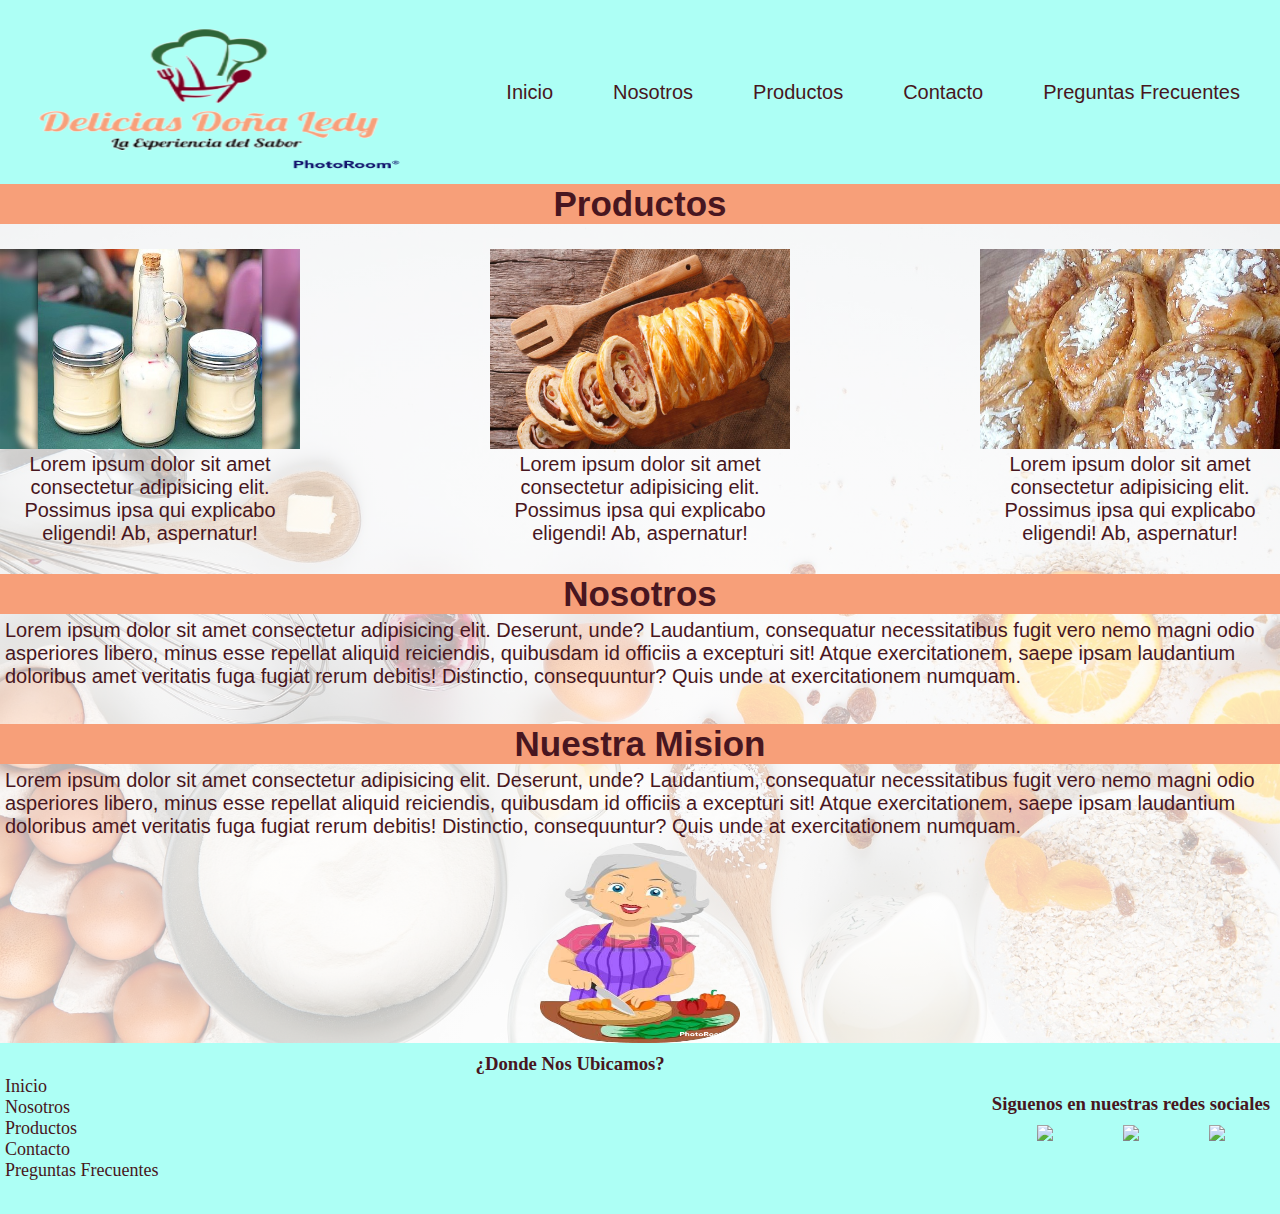
==== index.html @ 794c7a06 "animaciones" ====
<!DOCTYPE html>
<html lang="es">

<head>
    <meta charset="UTF-8">
    <meta http-equiv="X-UA-Compatible" content="IE=edge">
    <meta name="viewport" content="width=device-width, initial-scale=1.0">
    <title>Proyecto</title>
    <link rel="stylesheet" href="css/estilos.css">
</head>

<body class="body">
    <header class="header" >            <!--Inicio Header-->
        <div>
            <a href="index.html"><img src="multimedia/imagenes/Delicias Doña Ledy.png">
        </div>
        <nav>           <!--Inicio Barra Navegacion-->
            <ul>
                <li> <a href="index.html">Inicio</a> </li>
                <li> <a href="pages/nosotros.html">Nosotros</a> </li>
                <li> <a href="pages/productos.html">Productos</a> </li>
                <li> <a href="pages/contacto.html">Contacto</a> </li>
                <li> <a href="pages/preguntas.html">Preguntas Frecuentes</a> </li>
            </ul>
        </nav> 
    </header>
    <main class= "main">             <!--Inicio Seccion Productos-->
        <section>
            <h2>Productos</h2>  
            <div class= "seccionProductos">
                <div>
                    <img src="multimedia/imagenes/Suero.jpg " width=300 height=200>
                    <p>Lorem ipsum dolor sit amet consectetur adipisicing elit. Possimus ipsa qui explicabo eligendi! Ab, aspernatur!</p>
                </div>
                <div>
                    <img src="multimedia/imagenes/pan.jpeg " width=300 height=200>
                    <p>Lorem ipsum dolor sit amet consectetur adipisicing elit. Possimus ipsa qui explicabo eligendi! Ab, aspernatur!</p>
                </div>
                <div>
                    <img src="multimedia/imagenes/golfeado.jpg " width=300 height=200>
                    <p>Lorem ipsum dolor sit amet consectetur adipisicing elit. Possimus ipsa qui explicabo eligendi! Ab, aspernatur!</p>
                </div> 
            </div>
        </section>

        <section class="seccionNosotros">     <!--Inicio Seccion Nosotros-->
            <h2>Nosotros</h2>       
            <p>Lorem ipsum dolor sit amet consectetur adipisicing elit. Deserunt, unde? Laudantium, consequatur necessitatibus fugit vero nemo magni odio asperiores libero, minus esse repellat aliquid reiciendis, quibusdam id officiis a excepturi sit! Atque exercitationem, saepe ipsam laudantium doloribus amet veritatis fuga fugiat rerum debitis! Distinctio, consequuntur? Quis unde at exercitationem numquam.</p>
        </section>                          
        
        <section>        <!--Inicio Seccion Nuestra Mision-->   
            <h2>Nuestra mision</h2>
            <div class ="nuestraMision">
                <p>Lorem ipsum dolor sit amet consectetur adipisicing elit. Deserunt, unde? Laudantium, consequatur necessitatibus fugit vero nemo magni odio asperiores libero, minus esse repellat aliquid reiciendis, quibusdam id officiis a excepturi sit! Atque exercitationem, saepe ipsam laudantium doloribus amet veritatis fuga fugiat rerum debitis! Distinctio, consequuntur? Quis unde at exercitationem numquam.</p>
                <img src="multimedia/imagenes/chef.png">
            </div>
        </section>
    </main>
    <footer class="footer">    <!--Inicio Footer-->
    <ul>
        <li> <a href="index.html">Inicio</a> </li>
        <li> <a href="pages/nosotros.html">Nosotros</a> </li>
        <li> <a href="pages/productos.html">Productos</a> </li>
        <li> <a href="pages/contacto.html">Contacto</a> </li>
        <li> <a href="pages/preguntas.html">Preguntas Frecuentes</a> </li>
    </ul>


    <div>
        <h3>¿Donde Nos Ubicamos?</h3>
        <iframe
            src="https://www.google.com/maps/embed?pb=!1m18!1m12!1m3!1d4401.507236299661!2d-72.63003656508756!3d-38.733060068997084!2m3!1f0!2f0!3f0!3m2!1i1024!2i76.u.8!4f13.1!3m3!1m2!1s0x9614d46ad0a4acc7%3A0x9993923e19f6eb2f!2sEl%20Acantilado%2002483%2C%20Temuco%2C%20Araucan%C3%ADa!5e0!3m2!1ses-419!2scl!4v1642793948389!5m2!1ses-419!2scl" style="border:0;" allowfullscreen="" loading="lazy">
        </iframe>
    </div>
    <div>
        <h3>Siguenos en nuestras redes sociales</h3>
        <div class="redes" >
            <a href="https://es-la.facebook.com/"><img src=https://icongr.am/entypo/facebook.svg?size=45&color=301014></a>
            <a href="https://www.instagram.com/"><img src=https://icongr.am/entypo/instagram.svg?size=45&color=301014></a>
            <a href="https://www.youtube.com/"><img src=https://icongr.am/entypo/youtube.svg?size=45&color=301014></a>
        </div>
    </div>
    </footer>
</body>

</html>
---- css/estilos.css ----
/* --------------------------RESET ESPACIOS----------------- */
*{
    margin: 0;
    padding: 0;
}

/* --------------------------GRID BODY----------------- */

.body {  display: grid;
    grid-template-columns: 1fr;
    grid-template-rows: auto auto auto;
    gap: 0px 0px;
    grid-auto-flow: row;
    grid-template-areas:
        "header"
        "main"
        "footer";
}

/* ------------------------------HEADER/NAV----------------- */
.header {
    grid-area: header;
    background-color: #ADFFF5;
    display: flex;
    justify-content: space-between  ;
    align-items: center;

}

.header div {
    display: flex; 
    align-items: center;
}

.header div img {
    width: 420px; 
    height: 180px;
}

.header nav ul {
    list-style: none;
    display: flex;
    align-self: center;
}

.header nav ul li {
    margin-left: 20px; 
    margin-right:40px;
}

.header nav ul li a {
    text-decoration: none;
    color:#481620;
    font-size: 25px;
    font-family: sans-serif;
}

.header nav ul li a:hover {
    color: #F79F79;
}

/* ------------------------------MAIN-INDEX--------------------------- */
.main {
    grid-area: main;
/*     height: 100vh; */
    width: 100%;
    background-image: linear-gradient(rgba(255, 255, 255, 0.70), rgba(255, 255, 255, 0.70)), url(../multimedia/imagenes/Background1.jpg) ;
    background-size: cover;
}

.main section h2 {
    text-align: center;
    color: #481620;
    background-color: #F79F79;
    text-transform: capitalize;
    font-size: 35px;
    font-family: sans-serif;
    
}
.main section .seccionProductos div {
    height: 300px;
    width: 300px;
    text-align: center;
}

.main section .seccionProductos {
    min-height: 350px;
    width: 100%;
    display: flex;
    flex-wrap: wrap;
    justify-content: space-between;
    align-items: center;   
}

.main section .seccionProductos p {
    color: #481620;
    font-size: 20px;
    font-family:Arial, Helvetica, sans-serif;  
}

.main .seccionNosotros {
    min-height: 150px;
    width: 100%;
}

.main .seccionNosotros p {
    color: #481620;
    font-size: 20px;
    font-family:Arial, Helvetica, sans-serif;
    padding: 5px;
    
    
}

.main section .nuestraMision {
    min-height: 250px;
    width: 100%;
    display: flex;
    flex-direction: column;
    align-items: center;
    align-content: center;
}

.main section .nuestraMision p {
    color: #481620;
    font-size: 20px;
    font-family:Arial, Helvetica, sans-serif;
    padding: 5px;
    
    
}

.main .nuestraMision img {
    width: 200px;
    height: 200px;

}

/* ----------------------------MAIN-PRODUCTOS------------------------ */
.main .productos .galeria {
    display: grid; 
    grid-template-columns: 1fr 1fr 1fr; 
    grid-template-rows: 1fr 1fr; 
    gap: 0px 30px; 
    grid-template-areas: 
        "prod1 prod2 prod3"
        "prod4 prod5 prod6";
    justify-content: space-between;
    align-items: center;
    text-align: center;
    padding: 10px;
}
.prod1 { grid-area: prod1; }
.prod2 { grid-area: prod2; }
.prod3 { grid-area: prod3; }
.prod4 { grid-area: prod4; }
.prod5 { grid-area: prod5; }
.prod6 { grid-area: prod6; }

.main .productos .galeria .prod img {
    height: 300px;
    width: 400px;
}

.main .productos .galeria .prod img:hover {
    transform: scale(1.2);
    transition: 2s;
}


.main .productos .galeria .prod h3 {
    color: #481620;
    font-size: 30px;
}

.main .productos .galeria .prod p {
    color: #481620;
    font-size: 20px;
    font-family:Arial, Helvetica, sans-serif;
}


/* ----------------------------MAIN-CONTACTO------------------------ */
.mainContac {
    width: 100%;
    background-image: linear-gradient(rgba(255, 255, 255, 0.70), rgba(255, 255, 255, 0.70)), url(../multimedia/imagenes/Background1.jpg) ;
    background-size: cover;
}

.mainContac section {
    display: flex;
    flex-direction: column;
    justify-content: center;
    align-items: center;
}

.mainContac section h2 {
    width: 100%;
    text-align: center;
    color: #481620;
    background-color: #F79F79;  
    text-transform: capitalize;
    font-size: 35px;
    font-family: sans-serif;
}

.mainContac section .form {
    height: 600px;
    width: 450px;
    border: 2px solid #00ffe1;
    padding: 40px;
    margin-top: 50px;
    margin-bottom: 50px;
    display: flex;
    flex-direction: column;
/*     background: #ADFFF5; */
    background-image: url(../multimedia/imagenes/background-contact.svg);
    background-size: cover;
    box-shadow: 7px 13px 37px #000;
}

.mainContac section .form h3 {
    font-size: 30px;
    color:#481620;
    text-align: center;
    margin-bottom: 20px;
}

.mainContac section .form .entrada {
    width: 100%;
    background: #bce9e4;
    border: 2px solid #F79F79;
    padding: 10px;
    border-radius: 8px;
    margin-bottom: 20px;
}

.mainContac section .form .entrada2 {
    width: 100%;
    height: 200px;
    background: #bce9e4;
    padding: 10px;
    border: 2px solid #F79F79;
    border-radius: 5px;
    margin-bottom: 30px;
}

.mainContac section .form .accion {
    display: flex;
    justify-content: space-between;
    align-content: flex-end;
}

.mainContac section .form .accion .boton {
    width: 20%;
    height: 30px;
    padding: 5px;
    background:#F79F79;
    color: #481620;
    font-size: 15px;
}

/* ----------------------------MAIN-PREGUNTAS------------------------ */
.main .preguntas {
    width: 100%;
}

.main .preguntas div{
    height: 300px; 
    width: 100%;
    
}

.main .preguntas div p{
    color: #481620;
    font-size: 20px;
    font-family:Arial, Helvetica, sans-serif;
    
}

/* ------------------------------FOOTER--------------------------- */
.footer {
    grid-area: footer;
    background-color: #ADFFF5;
    display: flex;
    justify-content: space-between  ;
    align-items: center;
}

.footer div iframe  {
    width: 220px;
    height: 120px;
}

.footer div iframe:hover  {
    transform: scale(1.2);
    transition: 2s; 
}

.footer div {
    text-align: center;
    margin-bottom: 5px;
    padding: 10px;
}

.footer ul {
    list-style-type: none;
}

.footer ul {
    margin-left: 5px;
}

.footer ul li a {
    text-decoration: none;
    color:#481620;
    font-size: 18px;
}

.footer div h3 {
    color: #481620;
    
}

.footer div .redes {
    display: flex;
    justify-content: space-around;   
}

.footer div .redes a:hover {
    transform: scale(1.2);
    transition: 2s;     
}


/* ------------------------------------------------------------- */
/* ---------------------Media Queries-------------------------- */
/* ------------------------------------------------------------- */
@media only screen and (max-width: 1280px) {
    .header nav ul li a {
        font-size: 20px;
    }

    .main .productos .galeria {
        display: grid; 
        grid-template-columns: 1fr 1fr ; 
        grid-template-rows: 1fr 1fr 1fr; 
        gap: 0px 30px; 
        grid-template-areas: 
            "prod1 prod2"
            "prod3 prod4" 
            "prod5 prod6";
    }
    .main .productos .galeria .prod img {
        height: 200px;
        width: 300px;
    }
}


@media only screen and (max-width: 1024px) {
    .header {
        display: flex;
        flex-direction: column;
    }
}


@media only screen and (max-width: 768px) {
    .header div img {
        width: 320px; 
        height: 160px;
    }
    
    .header nav ul li a {
        font-size: 20px;

    }

    .header nav ul li {
        margin: 2px;
    
    }

    .main section h2 {
        font-size: 25px;
    }

    .main section .seccionProductos {
        justify-content: space-evenly;
        padding: 10px;

    }

    .main .seccionProductos div p {
        text-align:left;
        font-size: 15px;

    }

    .main .seccionNosotros p {
        text-align:left;
        font-size: 15px;

    }

    .main section .nuestraMision p {
        text-align: left;
        font-size: 15px;
    }

    .main section .nuestraMision img {
        width: 150px;
        height: 150px;
    
    }

    .main .productos .galeria .prod img {
        height: 150px;
        width: 300px;
    }

    .main .productos .galeria .prod p {
        color: #481620;
        font-size: 15px;
    }

    .main .productos .galeria .prod h3 {
        font-size: 25x;
    }

    .main .preguntas div{
        height: 200px; 
    }

    .main .preguntas div p{
        font-size: 15px;
    }

    .mainContac section h2 {
        font-size: 25px;
    }

    .mainContac section .form {
        height: 500px;
        width: 300px;
    }

    .footer {
        flex-direction: column;
        align-items: center;
        justify-content: center;
        
    }

    .footer div {
        text-align: center;
        margin-bottom: 5px;
        
    }

    .footer div iframe  {
        width: 170px;
        height: 100px;
    }

    .footer ul {
        order: 2;
        display: flex;
        margin: 15px;
    }
    
    .footer ul li a {
        padding: 5px;
        font-size: 13px;
    }

}

@media only screen and (max-width: 480px) {
    .header div img {
        width: 200px; 
        height: 120px;
    }
    
    .header nav ul li a {
        font-size: 14px;
    }

    .main section h2 {
        font-size: 20px;
    }

    .main .productos .galeria {
        display: grid; 
        grid-template-columns: 1fr ; 
        grid-template-rows: 1fr 1fr 1fr 1fr 1fr 1fr ;  
        grid-template-areas: 
            "prod1" 
            "prod2"
            "prod3" 
            "prod4" 
            "prod5" 
            "prod6";
    }

    .mainContac section h2 {
        font-size: 20px;
    }

    .mainContac section .form h3 {
        font-size: 23px;
    }

    .mainContac section .form {
        height: 500px;
        width: 230px;
    }

    .mainContac section .form .accion .boton {
        font-size: 12px;
    }



}
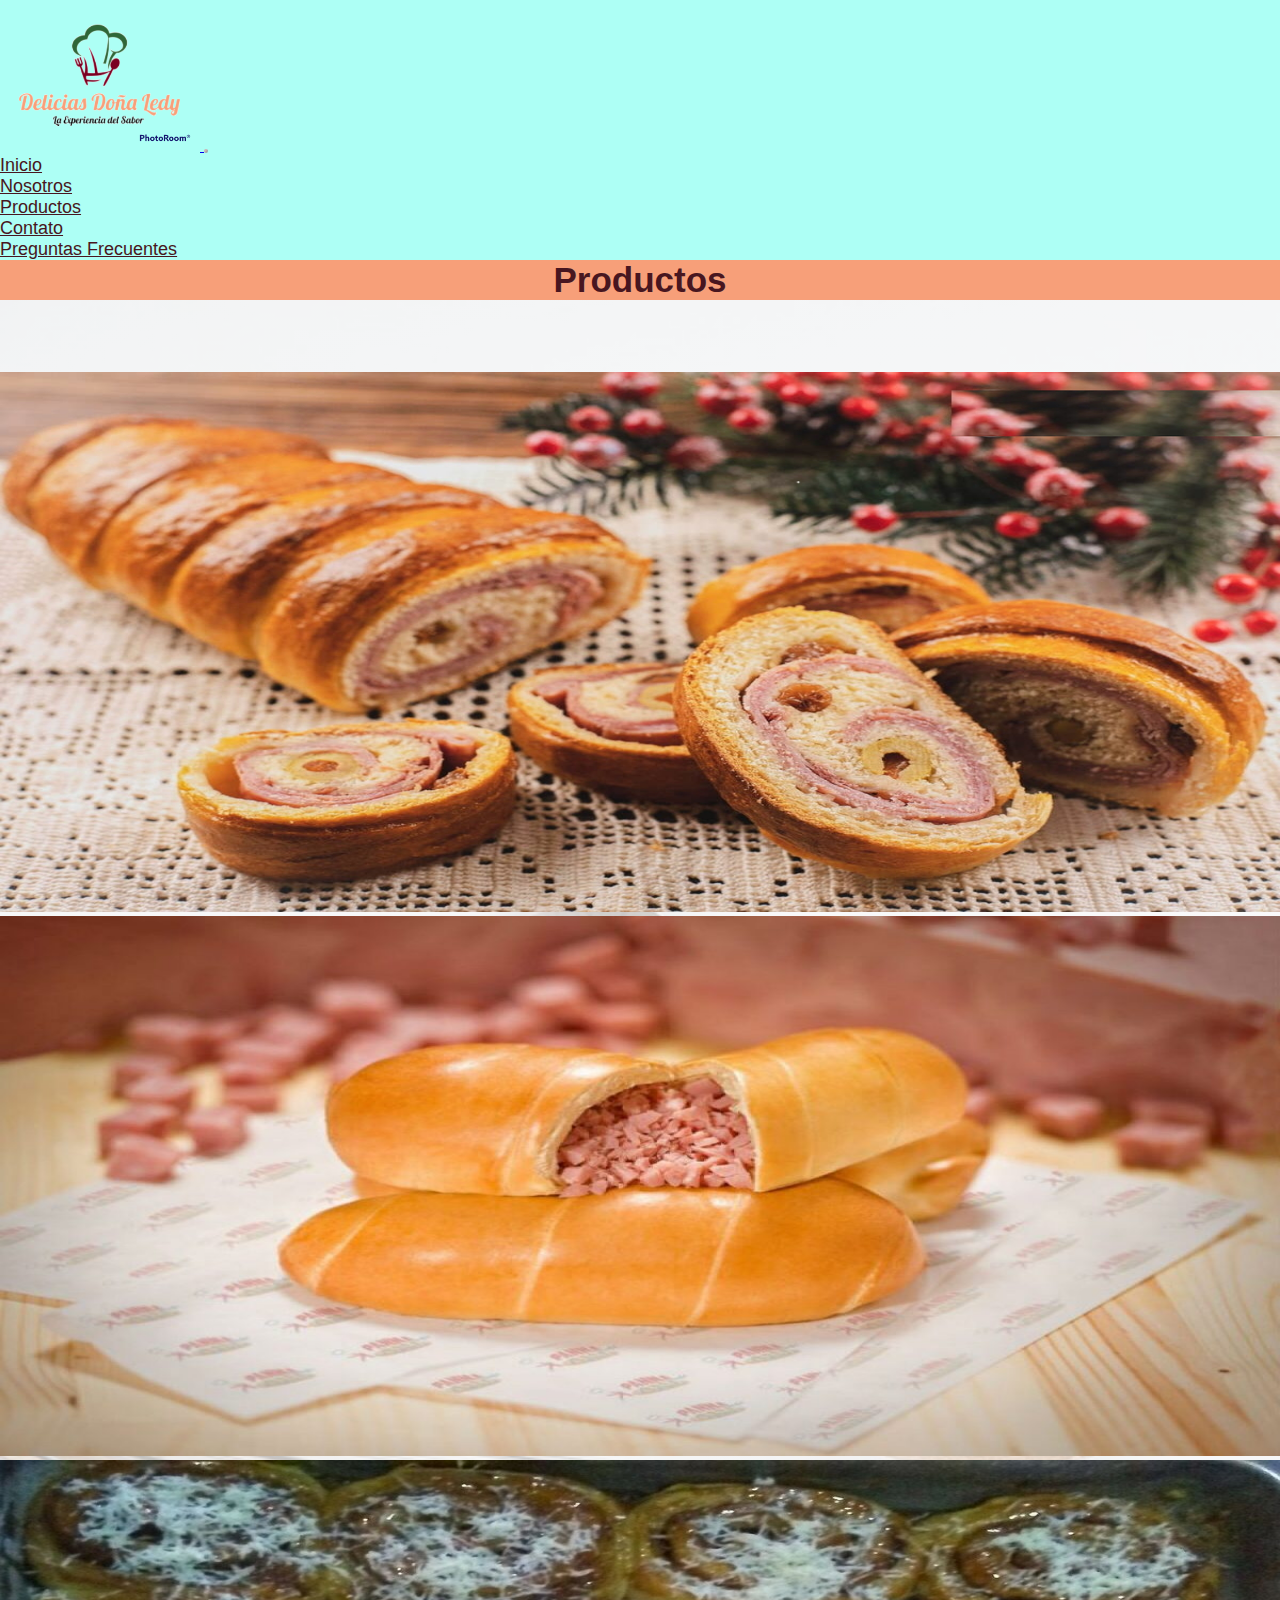
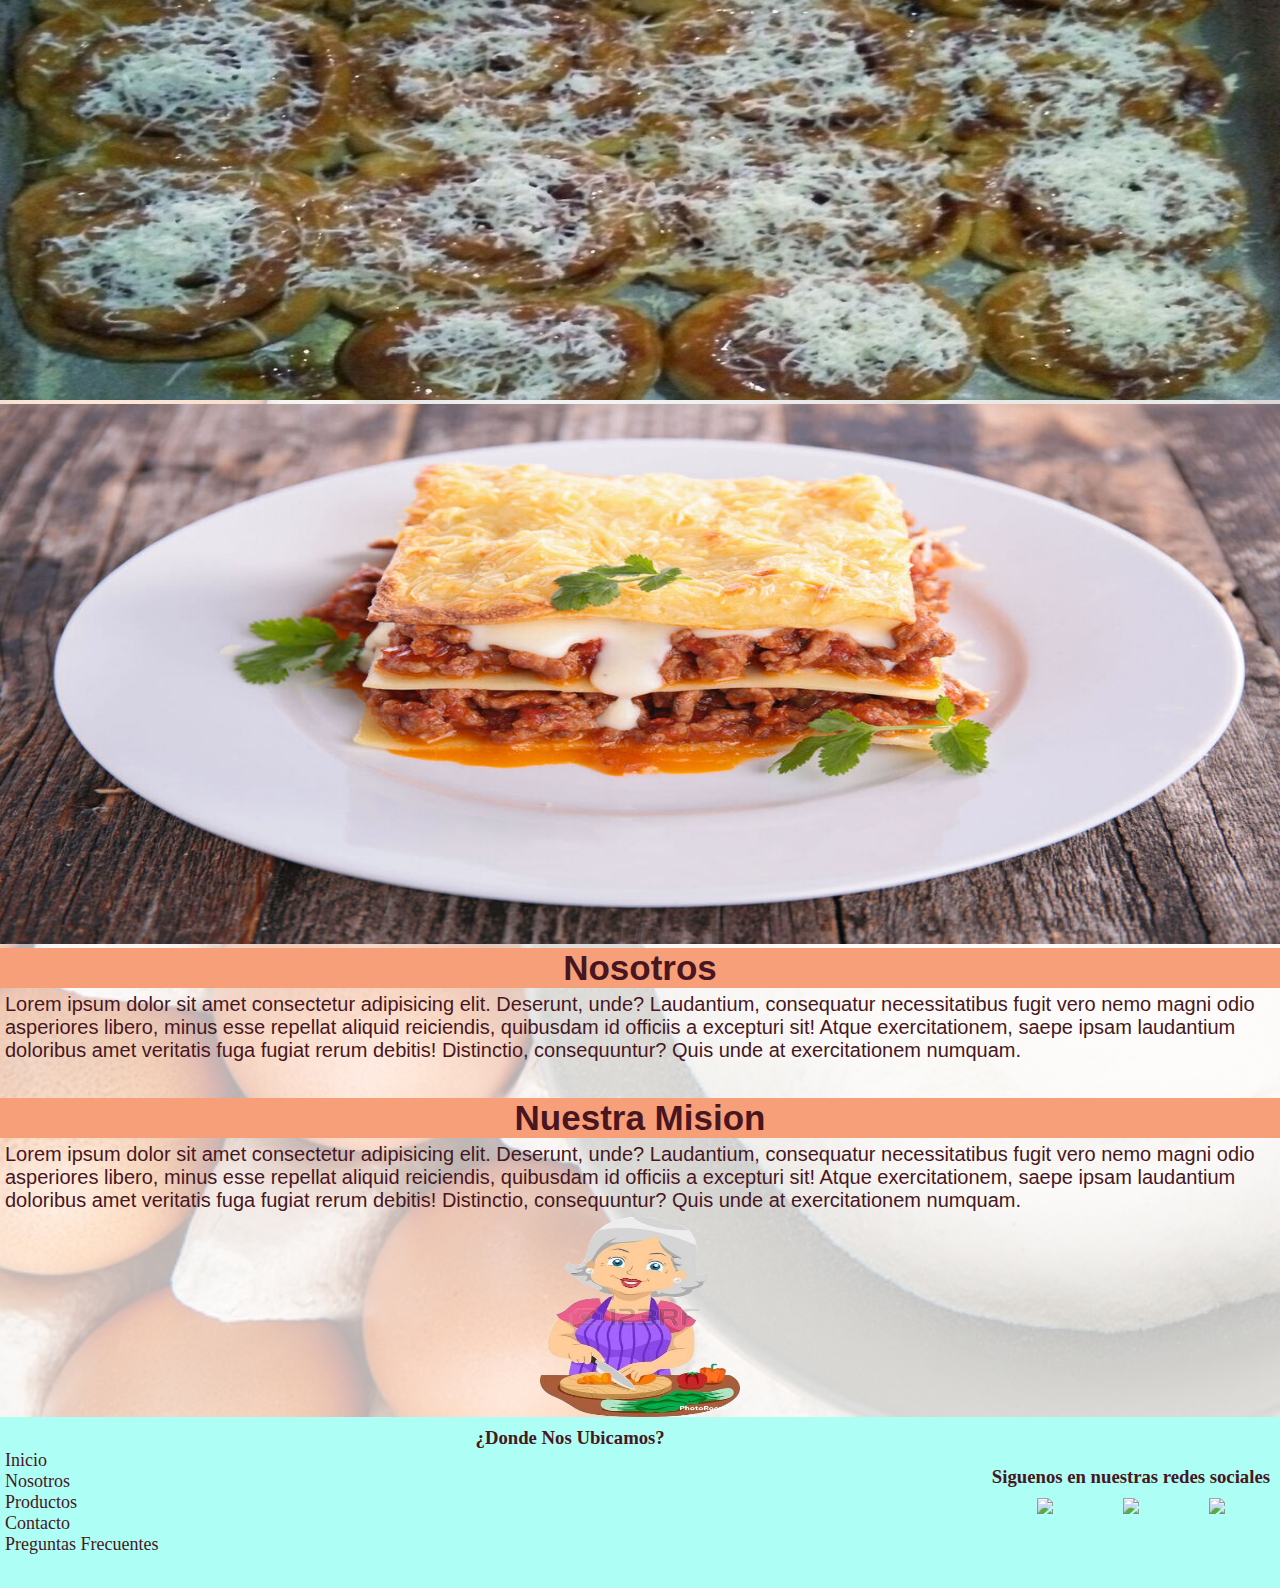
==== commit ea7c550e: "bootstrap" ====
--- a/index.html
+++ b/index.html
@@ -6,81 +6,147 @@
     <meta http-equiv="X-UA-Compatible" content="IE=edge">
     <meta name="viewport" content="width=device-width, initial-scale=1.0">
     <title>Proyecto</title>
+    <link rel="stylesheet" href="https://cdn.jsdelivr.net/npm/bootstrap@4.6.1/dist/css/bootstrap.min.css"
+        integrity="sha384-zCbKRCUGaJDkqS1kPbPd7TveP5iyJE0EjAuZQTgFLD2ylzuqKfdKlfG/eSrtxUkn" crossorigin="anonymous">
     <link rel="stylesheet" href="css/estilos.css">
 </head>
 
 <body class="body">
-    <header class="header" >            <!--Inicio Header-->
-        <div>
-            <a href="index.html"><img src="multimedia/imagenes/Delicias Doña Ledy.png">
-        </div>
-        <nav>           <!--Inicio Barra Navegacion-->
-            <ul>
-                <li> <a href="index.html">Inicio</a> </li>
-                <li> <a href="pages/nosotros.html">Nosotros</a> </li>
-                <li> <a href="pages/productos.html">Productos</a> </li>
-                <li> <a href="pages/contacto.html">Contacto</a> </li>
-                <li> <a href="pages/preguntas.html">Preguntas Frecuentes</a> </li>
-            </ul>
-        </nav> 
+    <header class="header">
+        <nav class="navbar navbar-expand-md navbar-dark">
+            <!-- Brand -->
+            <a class="navbar-brand" href="#">
+                <img src="../multimedia/imagenes/Delicias Doña Ledy.png" alt="Logo" style="width:200px;">
+            </a>
+    
+            <!-- Toggler/collapsibe Button -->
+            <button class="navbar-toggler" type="button" data-toggle="collapse" data-target="#collapsibleNavbar">
+                <span class="fa-solid fa-bars"></span>
+            </button>
+    
+            <!-- Navbar links -->
+            <div class="collapse navbar-collapse justify-content-end" id="collapsibleNavbar">
+                <ul class="navbar-nav">
+                    <li class="nav-item m-3">
+                        <a class="nav-link" href="#">Inicio</a>
+                    </li>
+                    <li class="nav-item m-3">
+                        <a class="nav-link" href="pages/nosotros.html">Nosotros</a>
+                    </li>
+                    <li class="nav-item m-3">
+                        <a class="nav-link" href="pages/productos.html">Productos</a>
+                    </li>
+                    <li class="nav-item m-3">
+                        <a class="nav-link" href="pages/contacto.html">Contato</a>
+                    </li>
+                    <li class="nav-item m-3">
+                        <a class="nav-link" href="pages/preguntas.html">Preguntas Frecuentes</a>
+                    </li>
+                </ul>
+            </div>
+        </nav>
     </header>
-    <main class= "main">             <!--Inicio Seccion Productos-->
+    <main class="main">
+        <!--Inicio Seccion Productos-->
         <section>
-            <h2>Productos</h2>  
-            <div class= "seccionProductos">
-                <div>
-                    <img src="multimedia/imagenes/Suero.jpg " width=300 height=200>
-                    <p>Lorem ipsum dolor sit amet consectetur adipisicing elit. Possimus ipsa qui explicabo eligendi! Ab, aspernatur!</p>
+            <h2>Productos</h2>
+            <div class="secu">
+                <div id="demo" class="carousel slide" data-ride="carousel">
+                    <!-- Indicators -->
+                    <ul class="carousel-indicators">
+                        <li data-target="#demo" data-slide-to="0" class="active"></li>
+                        <li data-target="#demo" data-slide-to="1"></li>
+                        <li data-target="#demo" data-slide-to="2"></li>
+                        <li data-target="#demo" data-slide-to="3"></li>
+                    </ul>
+                    <!-- The slideshow -->
+                    <div class="carousel-inner">
+                        <div class="carousel-item active">
+                            <img src="multimedia/imagenes/Pan.jpg" alt="Pan de Jamon">
+                        </div>
+                        <div class="carousel-item">
+                            <img src="multimedia/imagenes/cachitos.jpg" alt="Cachitos">
+                        </div>
+                        <div class="carousel-item">
+                            <img src="multimedia/imagenes/golfeado.jpg" alt="Golfeado">
+                        </div>
+                        <div class="carousel-item">
+                            <img src="multimedia/imagenes/pasticho.jpg" alt="Pasticho">
+                        </div>
+                    </div>
+                    <!-- Left and right controls -->
+                    <a class="carousel-control-prev" href="#demo" data-slide="prev">
+                        <span class="carousel-control-prev-icon"></span>
+                    </a>
+                    <a class="carousel-control-next" href="#demo" data-slide="next">
+                        <span class="carousel-control-next-icon"></span>
+                    </a>
                 </div>
-                <div>
-                    <img src="multimedia/imagenes/pan.jpeg " width=300 height=200>
-                    <p>Lorem ipsum dolor sit amet consectetur adipisicing elit. Possimus ipsa qui explicabo eligendi! Ab, aspernatur!</p>
-                </div>
-                <div>
-                    <img src="multimedia/imagenes/golfeado.jpg " width=300 height=200>
-                    <p>Lorem ipsum dolor sit amet consectetur adipisicing elit. Possimus ipsa qui explicabo eligendi! Ab, aspernatur!</p>
-                </div> 
             </div>
         </section>
 
-        <section class="seccionNosotros">     <!--Inicio Seccion Nosotros-->
-            <h2>Nosotros</h2>       
-            <p>Lorem ipsum dolor sit amet consectetur adipisicing elit. Deserunt, unde? Laudantium, consequatur necessitatibus fugit vero nemo magni odio asperiores libero, minus esse repellat aliquid reiciendis, quibusdam id officiis a excepturi sit! Atque exercitationem, saepe ipsam laudantium doloribus amet veritatis fuga fugiat rerum debitis! Distinctio, consequuntur? Quis unde at exercitationem numquam.</p>
-        </section>                          
-        
-        <section>        <!--Inicio Seccion Nuestra Mision-->   
+        <section class="seccionNosotros">
+            <!--Inicio Seccion Nosotros-->
+            <h2>Nosotros</h2>
+            <p>Lorem ipsum dolor sit amet consectetur adipisicing elit. Deserunt, unde? Laudantium, consequatur
+                necessitatibus fugit vero nemo magni odio asperiores libero, minus esse repellat aliquid reiciendis,
+                quibusdam id officiis a excepturi sit! Atque exercitationem, saepe ipsam laudantium doloribus amet
+                veritatis fuga fugiat rerum debitis! Distinctio, consequuntur? Quis unde at exercitationem numquam.</p>
+        </section>
+
+        <section>
+            <!--Inicio Seccion Nuestra Mision-->
             <h2>Nuestra mision</h2>
-            <div class ="nuestraMision">
-                <p>Lorem ipsum dolor sit amet consectetur adipisicing elit. Deserunt, unde? Laudantium, consequatur necessitatibus fugit vero nemo magni odio asperiores libero, minus esse repellat aliquid reiciendis, quibusdam id officiis a excepturi sit! Atque exercitationem, saepe ipsam laudantium doloribus amet veritatis fuga fugiat rerum debitis! Distinctio, consequuntur? Quis unde at exercitationem numquam.</p>
+            <div class="nuestraMision">
+                <p>Lorem ipsum dolor sit amet consectetur adipisicing elit. Deserunt, unde? Laudantium, consequatur
+                    necessitatibus fugit vero nemo magni odio asperiores libero, minus esse repellat aliquid reiciendis,
+                    quibusdam id officiis a excepturi sit! Atque exercitationem, saepe ipsam laudantium doloribus amet
+                    veritatis fuga fugiat rerum debitis! Distinctio, consequuntur? Quis unde at exercitationem numquam.
+                </p>
                 <img src="multimedia/imagenes/chef.png">
             </div>
         </section>
     </main>
-    <footer class="footer">    <!--Inicio Footer-->
-    <ul>
-        <li> <a href="index.html">Inicio</a> </li>
-        <li> <a href="pages/nosotros.html">Nosotros</a> </li>
-        <li> <a href="pages/productos.html">Productos</a> </li>
-        <li> <a href="pages/contacto.html">Contacto</a> </li>
-        <li> <a href="pages/preguntas.html">Preguntas Frecuentes</a> </li>
-    </ul>
+    <footer class="footer">
+        <!--Inicio Footer-->
+        <ul>
+            <li> <a href="index.html">Inicio</a> </li>
+            <li> <a href="pages/nosotros.html">Nosotros</a> </li>
+            <li> <a href="pages/productos.html">Productos</a> </li>
+            <li> <a href="pages/contacto.html">Contacto</a> </li>
+            <li> <a href="pages/preguntas.html">Preguntas Frecuentes</a> </li>
+        </ul>
 
 
-    <div>
-        <h3>¿Donde Nos Ubicamos?</h3>
-        <iframe
-            src="https://www.google.com/maps/embed?pb=!1m18!1m12!1m3!1d4401.507236299661!2d-72.63003656508756!3d-38.733060068997084!2m3!1f0!2f0!3f0!3m2!1i1024!2i76.u.8!4f13.1!3m3!1m2!1s0x9614d46ad0a4acc7%3A0x9993923e19f6eb2f!2sEl%20Acantilado%2002483%2C%20Temuco%2C%20Araucan%C3%ADa!5e0!3m2!1ses-419!2scl!4v1642793948389!5m2!1ses-419!2scl" style="border:0;" allowfullscreen="" loading="lazy">
-        </iframe>
-    </div>
-    <div>
-        <h3>Siguenos en nuestras redes sociales</h3>
-        <div class="redes" >
-            <a href="https://es-la.facebook.com/"><img src=https://icongr.am/entypo/facebook.svg?size=45&color=301014></a>
-            <a href="https://www.instagram.com/"><img src=https://icongr.am/entypo/instagram.svg?size=45&color=301014></a>
-            <a href="https://www.youtube.com/"><img src=https://icongr.am/entypo/youtube.svg?size=45&color=301014></a>
+        <div>
+            <h3>¿Donde Nos Ubicamos?</h3>
+            <iframe
+                src="https://www.google.com/maps/embed?pb=!1m18!1m12!1m3!1d4401.507236299661!2d-72.63003656508756!3d-38.733060068997084!2m3!1f0!2f0!3f0!3m2!1i1024!2i76.u.8!4f13.1!3m3!1m2!1s0x9614d46ad0a4acc7%3A0x9993923e19f6eb2f!2sEl%20Acantilado%2002483%2C%20Temuco%2C%20Araucan%C3%ADa!5e0!3m2!1ses-419!2scl!4v1642793948389!5m2!1ses-419!2scl"
+                style="border:0;" allowfullscreen="" loading="lazy">
+            </iframe>
         </div>
-    </div>
+        <div>
+            <h3>Siguenos en nuestras redes sociales</h3>
+            <div class="redes">
+                <a href="https://es-la.facebook.com/"><img
+                        src=https://icongr.am/entypo/facebook.svg?size=45&color=301014></a>
+                <a href="https://www.instagram.com/"><img
+                        src=https://icongr.am/entypo/instagram.svg?size=45&color=301014></a>
+                <a href="https://www.youtube.com/"><img
+                        src=https://icongr.am/entypo/youtube.svg?size=45&color=301014></a>
+            </div>
+        </div>
     </footer>
+    <script src="https://cdn.jsdelivr.net/npm/jquery@3.5.1/dist/jquery.slim.min.js"
+        integrity="sha384-DfXdz2htPH0lsSSs5nCTpuj/zy4C+OGpamoFVy38MVBnE+IbbVYUew+OrCXaRkfj"
+        crossorigin="anonymous"></script>
+    <script src="https://cdn.jsdelivr.net/npm/popper.js@1.16.1/dist/umd/popper.min.js"
+        integrity="sha384-9/reFTGAW83EW2RDu2S0VKaIzap3H66lZH81PoYlFhbGU+6BZp6G7niu735Sk7lN"
+        crossorigin="anonymous"></script>
+    <script src="https://cdn.jsdelivr.net/npm/bootstrap@4.6.1/dist/js/bootstrap.min.js"
+        integrity="sha384-VHvPCCyXqtD5DqJeNxl2dtTyhF78xXNXdkwX1CZeRusQfRKp+tA7hAShOK/B/fQ2"
+        crossorigin="anonymous"></script>
+        <script src="https://kit.fontawesome.com/8bbc8888a9.js" crossorigin="anonymous"></script>
 </body>
 
 </html>--- a/css/estilos.css
+++ b/css/estilos.css
@@ -18,45 +18,28 @@
 }
 
 /* ------------------------------HEADER/NAV----------------- */
-.header {
-    grid-area: header;
-    background-color: #ADFFF5;
-    display: flex;
-    justify-content: space-between  ;
-    align-items: center;
-
-}
-
-.header div {
-    display: flex; 
-    align-items: center;
-}
-
-.header div img {
-    width: 420px; 
-    height: 180px;
-}
-
-.header nav ul {
-    list-style: none;
-    display: flex;
-    align-self: center;
-}
-
-.header nav ul li {
-    margin-left: 20px; 
-    margin-right:40px;
-}
-
-.header nav ul li a {
-    text-decoration: none;
+.navbar-dark {
+    background-color: #ADFFF5;  
+}
+
+.navbar-dark .navbar-nav .nav-link {
+    color: #481620;
+    font-size: 18px;
+    font-family: Verdana, Geneva, Tahoma, sans-serif;
+}
+
+.navbar-dark .navbar-toggler {
+    border-color: rgba(48, 16, 20, 0.3);
+    border-radius: 10px;
+}
+
+.navbar-dark .navbar-nav .nav-link:hover {
+    color: #F79F79;
+}
+
+.fa-bars {
+    font-size: 30px;
     color:#481620;
-    font-size: 25px;
-    font-family: sans-serif;
-}
-
-.header nav ul li a:hover {
-    color: #F79F79;
 }
 
 /* ------------------------------MAIN-INDEX--------------------------- */
@@ -68,6 +51,16 @@
     background-size: cover;
 }
 
+.main section .secu {
+    width: 100%;
+}
+
+.main section .secu .carousel-inner img {
+    width: 100%;
+    height: 60vh;
+}
+
+
 .main section h2 {
     text-align: center;
     color: #481620;
@@ -77,6 +70,7 @@
     font-family: sans-serif;
     
 }
+
 .main section .seccionProductos div {
     height: 300px;
     width: 300px;
@@ -141,14 +135,14 @@
     display: grid; 
     grid-template-columns: 1fr 1fr 1fr; 
     grid-template-rows: 1fr 1fr; 
-    gap: 0px 30px; 
+    gap: 20px 30px; 
     grid-template-areas: 
         "prod1 prod2 prod3"
         "prod4 prod5 prod6";
     justify-content: space-between;
     align-items: center;
     text-align: center;
-    padding: 10px;
+    padding: 15px;
 }
 .prod1 { grid-area: prod1; }
 .prod2 { grid-area: prod2; }
@@ -157,13 +151,24 @@
 .prod5 { grid-area: prod5; }
 .prod6 { grid-area: prod6; }
 
+.main .productos .galeria .prod {
+    display: flex;
+    flex-direction: column;
+    align-content: center;
+    justify-content: center;
+    border: 3px solid #F79F79;
+    border-radius: 10px;
+    /* padding: 15px; */
+}
+
 .main .productos .galeria .prod img {
-    height: 300px;
-    width: 400px;
+    box-shadow: 15px 5px 10px #F79F79 ;
+    box-shadow: 0px 0px 40px #481620 ;
+    border-radius: 20px;
 }
 
 .main .productos .galeria .prod img:hover {
-    transform: scale(1.2);
+    transform: scale(1.05);
     transition: 2s;
 }
 
@@ -177,6 +182,7 @@
     color: #481620;
     font-size: 20px;
     font-family:Arial, Helvetica, sans-serif;
+    padding: 15px;
 }
 
 
@@ -213,9 +219,7 @@
     margin-bottom: 50px;
     display: flex;
     flex-direction: column;
-/*     background: #ADFFF5; */
-    background-image: url(../multimedia/imagenes/background-contact.svg);
-    background-size: cover;
+    background: #ADFFF5;
     box-shadow: 7px 13px 37px #000;
 }
 
@@ -232,7 +236,7 @@
     border: 2px solid #F79F79;
     padding: 10px;
     border-radius: 8px;
-    margin-bottom: 20px;
+    margin-bottom: 20px; 
 }
 
 .mainContac section .form .entrada2 {
@@ -252,12 +256,13 @@
 }
 
 .mainContac section .form .accion .boton {
-    width: 20%;
+    width: 30%;
     height: 30px;
     padding: 5px;
     background:#F79F79;
     color: #481620;
     font-size: 15px;
+    text-align: center;
 }
 
 /* ----------------------------MAIN-PREGUNTAS------------------------ */
@@ -275,6 +280,7 @@
     color: #481620;
     font-size: 20px;
     font-family:Arial, Helvetica, sans-serif;
+    padding: 10px;
     
 }
 
@@ -345,16 +351,16 @@
         display: grid; 
         grid-template-columns: 1fr 1fr ; 
         grid-template-rows: 1fr 1fr 1fr; 
-        gap: 0px 30px; 
+        gap: 20px 30px; 
         grid-template-areas: 
             "prod1 prod2"
             "prod3 prod4" 
             "prod5 prod6";
     }
-    .main .productos .galeria .prod img {
+    /* .main .productos .galeria .prod img {
         height: 200px;
         width: 300px;
-    }
+    } */
 }
 
 
@@ -415,11 +421,6 @@
     
     }
 
-    .main .productos .galeria .prod img {
-        height: 150px;
-        width: 300px;
-    }
-
     .main .productos .galeria .prod p {
         color: #481620;
         font-size: 15px;
@@ -443,8 +444,12 @@
 
     .mainContac section .form {
         height: 500px;
-        width: 300px;
-    }
+        width: 400px;
+    }
+
+    /* .mainContac section .form .accion .boton {
+        font-size: 12px;
+    } */
 
     .footer {
         flex-direction: column;
@@ -495,6 +500,7 @@
         display: grid; 
         grid-template-columns: 1fr ; 
         grid-template-rows: 1fr 1fr 1fr 1fr 1fr 1fr ;  
+        gap: 20px;
         grid-template-areas: 
             "prod1" 
             "prod2"
@@ -514,13 +520,13 @@
 
     .mainContac section .form {
         height: 500px;
-        width: 230px;
+        width: 300px;
     }
 
     .mainContac section .form .accion .boton {
-        font-size: 12px;
-    }
-
-
-
-}
+        font-size: 10px;
+    }
+
+
+
+}
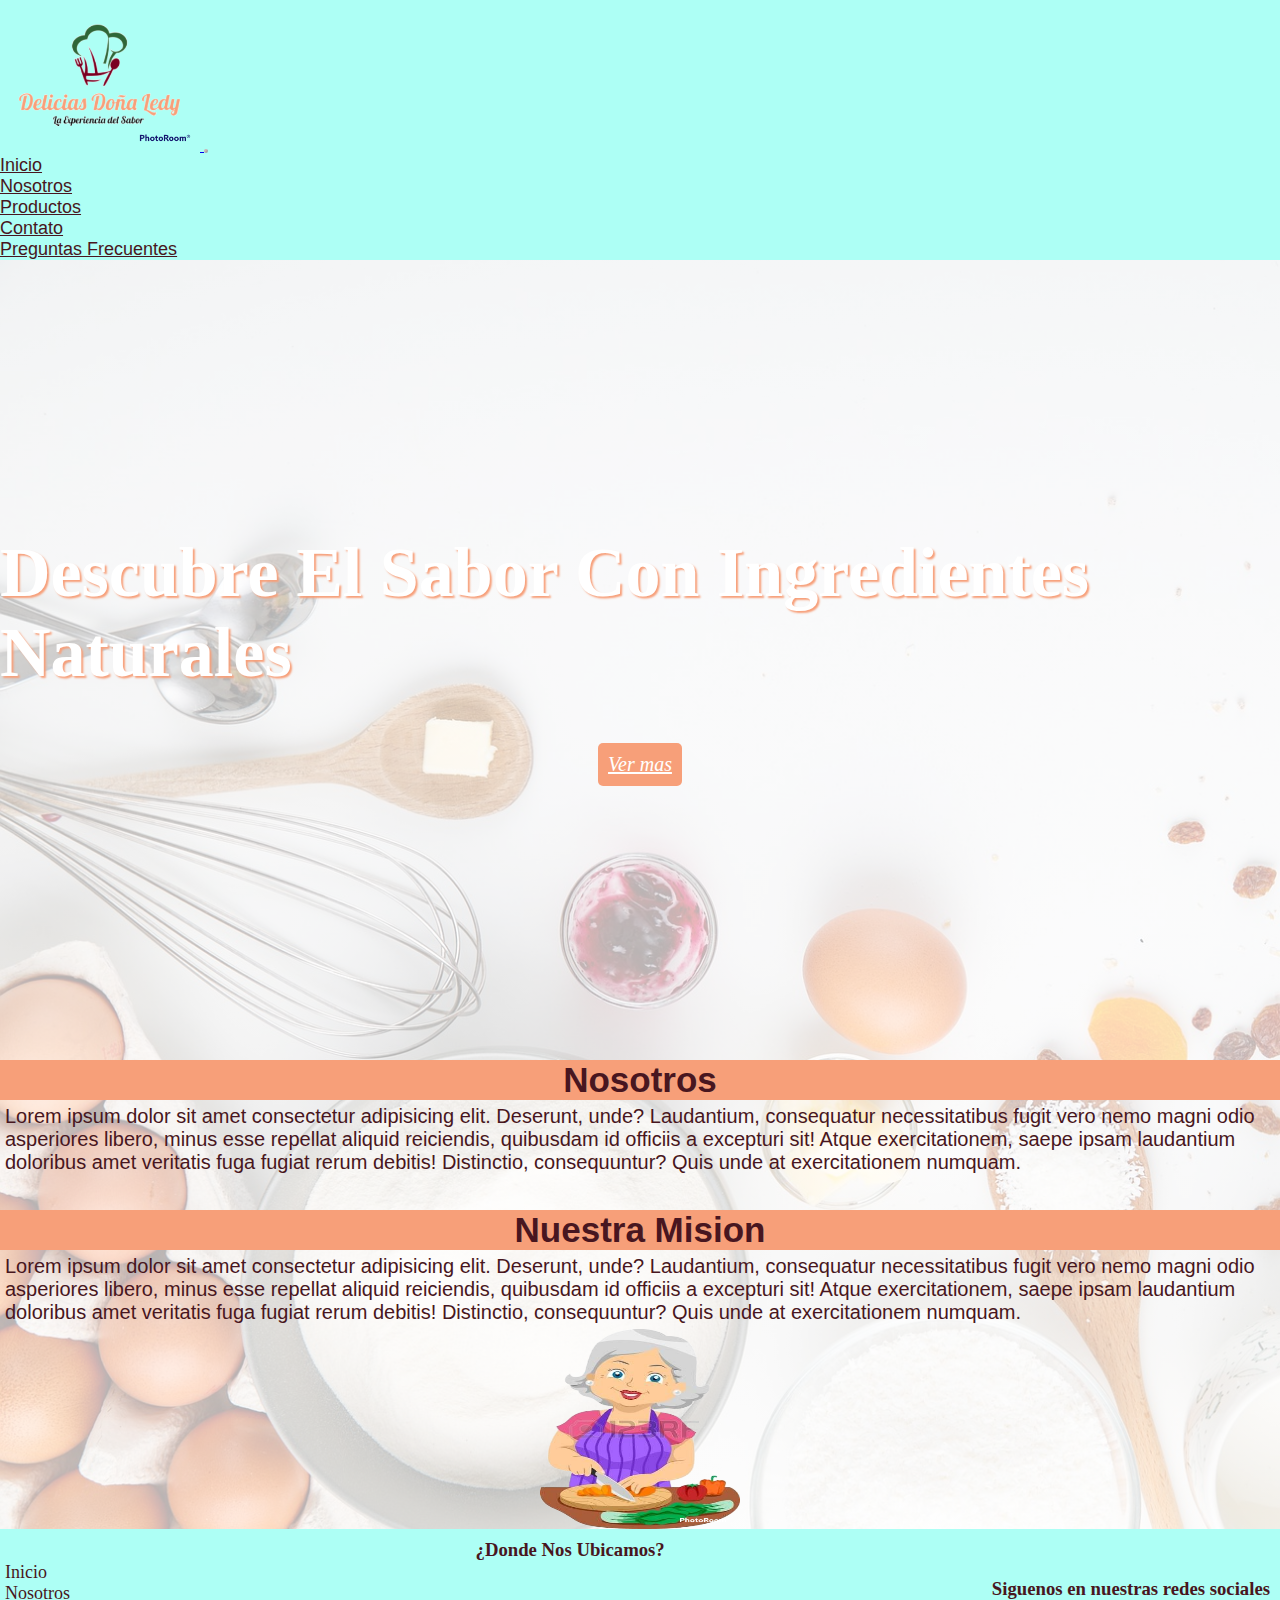
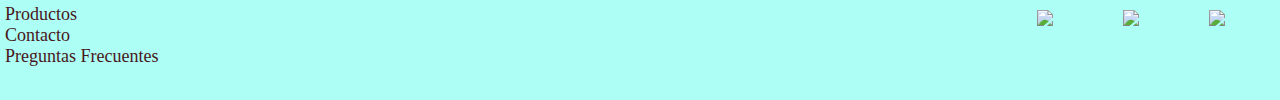
==== commit d2280ab7: "correcciones a proyector 28022022" ====
--- a/index.html
+++ b/index.html
@@ -16,7 +16,7 @@
         <nav class="navbar navbar-expand-md navbar-dark">
             <!-- Brand -->
             <a class="navbar-brand" href="#">
-                <img src="../multimedia/imagenes/Delicias Doña Ledy.png" alt="Logo" style="width:200px;">
+                <img src="multimedia/imagenes/Delicias Doña Ledy.png" alt="Logo" style="width:200px;">
             </a>
     
             <!-- Toggler/collapsibe Button -->
@@ -48,41 +48,9 @@
     </header>
     <main class="main">
         <!--Inicio Seccion Productos-->
-        <section>
-            <h2>Productos</h2>
-            <div class="secu">
-                <div id="demo" class="carousel slide" data-ride="carousel">
-                    <!-- Indicators -->
-                    <ul class="carousel-indicators">
-                        <li data-target="#demo" data-slide-to="0" class="active"></li>
-                        <li data-target="#demo" data-slide-to="1"></li>
-                        <li data-target="#demo" data-slide-to="2"></li>
-                        <li data-target="#demo" data-slide-to="3"></li>
-                    </ul>
-                    <!-- The slideshow -->
-                    <div class="carousel-inner">
-                        <div class="carousel-item active">
-                            <img src="multimedia/imagenes/Pan.jpg" alt="Pan de Jamon">
-                        </div>
-                        <div class="carousel-item">
-                            <img src="multimedia/imagenes/cachitos.jpg" alt="Cachitos">
-                        </div>
-                        <div class="carousel-item">
-                            <img src="multimedia/imagenes/golfeado.jpg" alt="Golfeado">
-                        </div>
-                        <div class="carousel-item">
-                            <img src="multimedia/imagenes/pasticho.jpg" alt="Pasticho">
-                        </div>
-                    </div>
-                    <!-- Left and right controls -->
-                    <a class="carousel-control-prev" href="#demo" data-slide="prev">
-                        <span class="carousel-control-prev-icon"></span>
-                    </a>
-                    <a class="carousel-control-next" href="#demo" data-slide="next">
-                        <span class="carousel-control-next-icon"></span>
-                    </a>
-                </div>
-            </div>
+        <section class="hero">
+            <h1>Descubre El Sabor Con Ingredientes Naturales</h1>
+            <a class="button" href="pages/productos.html">Ver mas</a></button>
         </section>
 
         <section class="seccionNosotros">
--- a/css/estilos.css
+++ b/css/estilos.css
@@ -1,532 +1,610 @@
-/* --------------------------RESET ESPACIOS----------------- */
-*{
-    margin: 0;
-    padding: 0;
-}
-
-/* --------------------------GRID BODY----------------- */
-
-.body {  display: grid;
-    grid-template-columns: 1fr;
-    grid-template-rows: auto auto auto;
-    gap: 0px 0px;
-    grid-auto-flow: row;
-    grid-template-areas:
-        "header"
-        "main"
-        "footer";
-}
-
-/* ------------------------------HEADER/NAV----------------- */
+@import url("https://fonts.googleapis.com/css2?family=Great+Vibes&display=swap");
+* {
+  margin: 0;
+  padding: 0;
+}
+
+.body {
+  display: -ms-grid;
+  display: grid;
+  -ms-grid-columns: 1fr;
+      grid-template-columns: 1fr;
+  -ms-grid-rows: auto auto auto;
+      grid-template-rows: auto auto auto;
+  gap: 0px 0px;
+  grid-auto-flow: row;
+      grid-template-areas: "header"+ "main"+ "footer";
+}
+
 .navbar-dark {
-    background-color: #ADFFF5;  
+  background-color: #ADFFF5;
+}
+
+.navbar-dark .navbar-toggler {
+  border-color: rgba(48, 16, 20, 0.3);
+  border-radius: 10px;
+}
+
+.navbar-dark .navbar-toggler .fa-bars {
+  font-size: 30px;
+  color: #481620;
 }
 
 .navbar-dark .navbar-nav .nav-link {
-    color: #481620;
-    font-size: 18px;
-    font-family: Verdana, Geneva, Tahoma, sans-serif;
-}
-
-.navbar-dark .navbar-toggler {
-    border-color: rgba(48, 16, 20, 0.3);
-    border-radius: 10px;
+  color: #481620;
+  font-size: 18px;
+  font-family: Verdana, Geneva, Tahoma, sans-serif;
 }
 
 .navbar-dark .navbar-nav .nav-link:hover {
-    color: #F79F79;
-}
-
-.fa-bars {
-    font-size: 30px;
-    color:#481620;
-}
-
-/* ------------------------------MAIN-INDEX--------------------------- */
+  color: #F79F79;
+}
+
+.footer {
+  -ms-grid-row: 3;
+  -ms-grid-column: 1;
+  grid-area: footer;
+  background-color: #ADFFF5;
+  display: -webkit-box;
+  display: -ms-flexbox;
+  display: flex;
+  -webkit-box-pack: justify;
+      -ms-flex-pack: justify;
+          justify-content: space-between;
+  -webkit-box-align: center;
+      -ms-flex-align: center;
+          align-items: center;
+}
+
+.footer ul {
+  list-style-type: none;
+  margin-left: 5px;
+}
+
+.footer ul li a {
+  text-decoration: none;
+  color: #481620;
+  font-size: 18px;
+}
+
+.footer div {
+  text-align: center;
+  margin-bottom: 5px;
+  padding: 10px;
+}
+
+.footer div h3 {
+  color: #481620;
+}
+
+.footer div iframe {
+  width: 220px;
+  height: 120px;
+}
+
+.footer div iframe:hover {
+  -webkit-transform: scale(1.2);
+          transform: scale(1.2);
+  -webkit-transition: 2s;
+  transition: 2s;
+}
+
+.footer div .redes {
+  display: -webkit-box;
+  display: -ms-flexbox;
+  display: flex;
+  -ms-flex-pack: distribute;
+      justify-content: space-around;
+}
+
+.footer div .redes a:hover {
+  -webkit-transform: scale(1.2);
+          transform: scale(1.2);
+  -webkit-transition: 2s;
+  transition: 2s;
+}
+
+/* ------------------------------MAIN-INDEX---------------------------------------- */
 .main {
-    grid-area: main;
-/*     height: 100vh; */
-    width: 100%;
-    background-image: linear-gradient(rgba(255, 255, 255, 0.70), rgba(255, 255, 255, 0.70)), url(../multimedia/imagenes/Background1.jpg) ;
-    background-size: cover;
+  -ms-grid-row: 2;
+  -ms-grid-column: 1;
+  grid-area: main;
+  width: 100%;
+  background-image: -webkit-gradient(linear, left top, left bottom, from(rgba(255, 255, 255, 0.7)), to(rgba(255, 255, 255, 0.7))), url(../multimedia/imagenes/Background1.jpg);
+  background-image: linear-gradient(rgba(255, 255, 255, 0.7), rgba(255, 255, 255, 0.7)), url(../multimedia/imagenes/Background1.jpg);
+  background-size: cover;
+}
+
+.main .hero {
+  height: 800px;
+  width: 100%;
+  background-image: url("https://images.unsplash.com/photo-1627488193141-953623010488?ixlib=rb-1.2.1&ixid=MnwxMjA3fDB8MHxwaG90by1wYWdlfHx8fGVufDB8fHx8&auto=format&fit=crop&w=2070&q=80");
+  background-size: cover;
+  background-position: center;
+  display: -webkit-box;
+  display: -ms-flexbox;
+  display: flex;
+  -webkit-box-orient: vertical;
+  -webkit-box-direction: normal;
+      -ms-flex-direction: column;
+          flex-direction: column;
+  -webkit-box-pack: center;
+      -ms-flex-pack: center;
+          justify-content: center;
+  -webkit-box-align: center;
+      -ms-flex-align: center;
+          align-items: center;
+}
+
+.main .hero h1 {
+  font-size: 70px;
+  color: white;
+  font-family: cursive;
+  text-shadow: 2px 2px 2px #F79F79;
+  margin-bottom: 50px;
+}
+
+.main .hero .button {
+  background-color: #F79F79;
+  border: 0;
+  padding: 10px;
+  color: white;
+  font-style: oblique;
+  font-family: cursive;
+  font-size: 20px;
+  border-radius: 5px;
+}
+
+.main .hero .button:hover {
+  text-decoration: none;
+  background-color: #ADFFF5;
+  color: #F79F79;
+}
+
+.main section h2 {
+  text-align: center;
+  color: #481620;
+  background-color: #F79F79;
+  text-transform: capitalize;
+  font-size: 35px;
+  font-family: Verdana, Geneva, Tahoma, sans-serif;
 }
 
 .main section .secu {
-    width: 100%;
+  width: 100%;
 }
 
 .main section .secu .carousel-inner img {
-    width: 100%;
-    height: 60vh;
-}
-
-
-.main section h2 {
-    text-align: center;
-    color: #481620;
-    background-color: #F79F79;
-    text-transform: capitalize;
-    font-size: 35px;
-    font-family: sans-serif;
-    
+  width: 100%;
+  height: 60vh;
+}
+
+.main section .seccionProductos {
+  min-height: 350px;
+  width: 100%;
+  display: -webkit-box;
+  display: -ms-flexbox;
+  display: flex;
+  -ms-flex-wrap: wrap;
+      flex-wrap: wrap;
+  -webkit-box-pack: justify;
+      -ms-flex-pack: justify;
+          justify-content: space-between;
+  -webkit-box-align: center;
+      -ms-flex-align: center;
+          align-items: center;
 }
 
 .main section .seccionProductos div {
-    height: 300px;
-    width: 300px;
-    text-align: center;
-}
-
-.main section .seccionProductos {
-    min-height: 350px;
-    width: 100%;
-    display: flex;
-    flex-wrap: wrap;
-    justify-content: space-between;
-    align-items: center;   
+  height: 300px;
+  width: 300px;
+  text-align: center;
 }
 
 .main section .seccionProductos p {
-    color: #481620;
-    font-size: 20px;
-    font-family:Arial, Helvetica, sans-serif;  
+  color: #481620;
+  font-size: 20px;
+  font-family: Arial, Helvetica, sans-serif;
+}
+
+.main section .nuestraMision {
+  min-height: 250px;
+  width: 100%;
+  display: -webkit-box;
+  display: -ms-flexbox;
+  display: flex;
+  -webkit-box-orient: vertical;
+  -webkit-box-direction: normal;
+      -ms-flex-direction: column;
+          flex-direction: column;
+  -webkit-box-align: center;
+      -ms-flex-align: center;
+          align-items: center;
+  -ms-flex-line-pack: center;
+      align-content: center;
+}
+
+.main section .nuestraMision p {
+  color: #481620;
+  font-size: 20px;
+  font-family: Arial, Helvetica, sans-serif;
+  padding: 5px;
+}
+
+.main section .nuestraMision img {
+  width: 200px;
+  height: 200px;
 }
 
 .main .seccionNosotros {
-    min-height: 150px;
-    width: 100%;
+  min-height: 150px;
+  width: 100%;
 }
 
 .main .seccionNosotros p {
-    color: #481620;
-    font-size: 20px;
-    font-family:Arial, Helvetica, sans-serif;
-    padding: 5px;
-    
-    
-}
-
-.main section .nuestraMision {
-    min-height: 250px;
-    width: 100%;
-    display: flex;
-    flex-direction: column;
-    align-items: center;
-    align-content: center;
-}
-
-.main section .nuestraMision p {
-    color: #481620;
-    font-size: 20px;
-    font-family:Arial, Helvetica, sans-serif;
-    padding: 5px;
-    
-    
-}
-
-.main .nuestraMision img {
-    width: 200px;
-    height: 200px;
-
-}
-
-/* ----------------------------MAIN-PRODUCTOS------------------------ */
+  color: #481620;
+  font-size: 20px;
+  font-family: Arial, Helvetica, sans-serif;
+  padding: 5px;
+}
+
+/* ----------------------------MAIN-PRODUCTOS-------------------------------------- */
 .main .productos .galeria {
-    display: grid; 
-    grid-template-columns: 1fr 1fr 1fr; 
-    grid-template-rows: 1fr 1fr; 
-    gap: 20px 30px; 
-    grid-template-areas: 
-        "prod1 prod2 prod3"
-        "prod4 prod5 prod6";
-    justify-content: space-between;
-    align-items: center;
-    text-align: center;
-    padding: 15px;
-}
-.prod1 { grid-area: prod1; }
-.prod2 { grid-area: prod2; }
-.prod3 { grid-area: prod3; }
-.prod4 { grid-area: prod4; }
-.prod5 { grid-area: prod5; }
-.prod6 { grid-area: prod6; }
+  display: -ms-grid;
+  display: grid;
+  -ms-grid-columns: 1fr 1fr 1fr;
+      grid-template-columns: 1fr 1fr 1fr;
+  -ms-grid-rows: 1fr 1fr;
+      grid-template-rows: 1fr 1fr;
+  gap: 20px 30px;
+      grid-template-areas: "prod1 prod2 prod3"+ "prod4 prod5 prod6";
+  -webkit-box-pack: justify;
+      -ms-flex-pack: justify;
+          justify-content: space-between;
+  -webkit-box-align: center;
+      -ms-flex-align: center;
+          align-items: center;
+  text-align: center;
+  padding: 15px;
+}
+
+.main .productos .galeria .prod1 {
+  -ms-grid-row: 1;
+  -ms-grid-column: 1;
+  grid-area: prod1;
+}
+
+.main .productos .galeria .prod2 {
+  -ms-grid-row: 1;
+  -ms-grid-column: 2;
+  grid-area: prod2;
+}
+
+.main .productos .galeria .prod3 {
+  -ms-grid-row: 1;
+  -ms-grid-column: 3;
+  grid-area: prod3;
+}
+
+.main .productos .galeria .prod4 {
+  -ms-grid-row: 2;
+  -ms-grid-column: 1;
+  grid-area: prod4;
+}
+
+.main .productos .galeria .prod5 {
+  -ms-grid-row: 2;
+  -ms-grid-column: 2;
+  grid-area: prod5;
+}
+
+.main .productos .galeria .prod6 {
+  -ms-grid-row: 2;
+  -ms-grid-column: 3;
+  grid-area: prod6;
+}
 
 .main .productos .galeria .prod {
-    display: flex;
-    flex-direction: column;
-    align-content: center;
-    justify-content: center;
-    border: 3px solid #F79F79;
-    border-radius: 10px;
-    /* padding: 15px; */
+  height: 505px;
+  display: -webkit-box;
+  display: -ms-flexbox;
+  display: flex;
+  -webkit-box-orient: vertical;
+  -webkit-box-direction: normal;
+      -ms-flex-direction: column;
+          flex-direction: column;
+  -webkit-box-align: center;
+      -ms-flex-align: center;
+          align-items: center;
+  -webkit-box-pack: center;
+      -ms-flex-pack: center;
+          justify-content: center;
+  border: 3px solid #F79F79;
+  border-radius: 10px;
+  -webkit-box-shadow: 15px 5px 10px #F79F79;
+          box-shadow: 15px 5px 10px #F79F79;
+  -webkit-box-shadow: 0px 0px 40px #481620;
+          box-shadow: 0px 0px 40px #481620;
 }
 
 .main .productos .galeria .prod img {
-    box-shadow: 15px 5px 10px #F79F79 ;
-    box-shadow: 0px 0px 40px #481620 ;
-    border-radius: 20px;
+  border-radius: 20px;
 }
 
 .main .productos .galeria .prod img:hover {
-    transform: scale(1.05);
-    transition: 2s;
-}
-
+  -webkit-transform: scale(1.05);
+          transform: scale(1.05);
+  -webkit-transition: 2s;
+  transition: 2s;
+}
 
 .main .productos .galeria .prod h3 {
-    color: #481620;
-    font-size: 30px;
+  margin-top: 10px;
+  color: #481620;
+  font-size: 30px;
 }
 
 .main .productos .galeria .prod p {
-    color: #481620;
-    font-size: 20px;
-    font-family:Arial, Helvetica, sans-serif;
-    padding: 15px;
-}
-
-
-/* ----------------------------MAIN-CONTACTO------------------------ */
+  color: #481620;
+  font-size: 20px;
+  font-family: Arial, Helvetica, sans-serif;
+  padding: 15px;
+}
+
+/* ----------------------------MAIN-CONTACTO--------------------------------------- */
 .mainContac {
-    width: 100%;
-    background-image: linear-gradient(rgba(255, 255, 255, 0.70), rgba(255, 255, 255, 0.70)), url(../multimedia/imagenes/Background1.jpg) ;
-    background-size: cover;
+  width: 100%;
+  background-image: -webkit-gradient(linear, left top, left bottom, from(rgba(255, 255, 255, 0.7)), to(rgba(255, 255, 255, 0.7))), url(../multimedia/imagenes/Background1.jpg);
+  background-image: linear-gradient(rgba(255, 255, 255, 0.7), rgba(255, 255, 255, 0.7)), url(../multimedia/imagenes/Background1.jpg);
+  background-size: cover;
 }
 
 .mainContac section {
-    display: flex;
-    flex-direction: column;
-    justify-content: center;
-    align-items: center;
+  display: -webkit-box;
+  display: -ms-flexbox;
+  display: flex;
+  -webkit-box-orient: vertical;
+  -webkit-box-direction: normal;
+      -ms-flex-direction: column;
+          flex-direction: column;
+  -webkit-box-pack: center;
+      -ms-flex-pack: center;
+          justify-content: center;
+  -webkit-box-align: center;
+      -ms-flex-align: center;
+          align-items: center;
 }
 
 .mainContac section h2 {
-    width: 100%;
-    text-align: center;
-    color: #481620;
-    background-color: #F79F79;  
-    text-transform: capitalize;
-    font-size: 35px;
-    font-family: sans-serif;
+  width: 100%;
+  text-align: center;
+  color: #481620;
+  background-color: #F79F79;
+  text-transform: capitalize;
+  font-size: 35px;
+  font-family: sans-serif;
 }
 
 .mainContac section .form {
-    height: 600px;
-    width: 450px;
-    border: 2px solid #00ffe1;
-    padding: 40px;
-    margin-top: 50px;
-    margin-bottom: 50px;
-    display: flex;
-    flex-direction: column;
-    background: #ADFFF5;
-    box-shadow: 7px 13px 37px #000;
+  height: 600px;
+  width: 450px;
+  border: 2px solid #00ffe1;
+  padding: 40px;
+  margin-top: 50px;
+  margin-bottom: 50px;
+  display: -webkit-box;
+  display: -ms-flexbox;
+  display: flex;
+  -webkit-box-orient: vertical;
+  -webkit-box-direction: normal;
+      -ms-flex-direction: column;
+          flex-direction: column;
+  background: #ADFFF5;
+  -webkit-box-shadow: 7px 13px 37px #000;
+          box-shadow: 7px 13px 37px #000;
 }
 
 .mainContac section .form h3 {
-    font-size: 30px;
-    color:#481620;
-    text-align: center;
-    margin-bottom: 20px;
+  font-size: 30px;
+  color: #481620;
+  text-align: center;
+  margin-bottom: 20px;
 }
 
 .mainContac section .form .entrada {
-    width: 100%;
-    background: #bce9e4;
-    border: 2px solid #F79F79;
+  width: 100%;
+  background: #bce9e4;
+  border: 2px solid #F79F79;
+  padding: 10px;
+  border-radius: 8px;
+  margin-bottom: 20px;
+}
+
+.mainContac section .form .entrada2 {
+  width: 100%;
+  height: 200px;
+  background: #bce9e4;
+  padding: 10px;
+  border: 2px solid #F79F79;
+  border-radius: 5px;
+  margin-bottom: 30px;
+}
+
+.mainContac section .form .accion {
+  display: -webkit-box;
+  display: -ms-flexbox;
+  display: flex;
+  -webkit-box-pack: justify;
+      -ms-flex-pack: justify;
+          justify-content: space-between;
+  -ms-flex-line-pack: end;
+      align-content: flex-end;
+}
+
+.mainContac section .form .accion .boton {
+  width: 30%;
+  height: 30px;
+  padding: 5px;
+  background: #F79F79;
+  color: #481620;
+  font-size: 15px;
+  text-align: center;
+}
+
+/* ----------------------------MAIN-PREGUNTAS-------------------------------------- */
+.main .preguntas {
+  width: 100%;
+}
+
+.main .preguntas div {
+  height: 300px;
+  width: 100%;
+  display: -webkit-box;
+  display: -ms-flexbox;
+  display: flex;
+  -webkit-box-orient: vertical;
+  -webkit-box-direction: normal;
+      -ms-flex-direction: column;
+          flex-direction: column;
+}
+
+.main .preguntas div p {
+  color: #481620;
+  font-size: 20px;
+  font-family: Arial, Helvetica, sans-serif;
+  padding: 10px;
+}
+
+@media only screen and (max-width: 1280px) {
+  .main .productos .galeria {
+    display: -ms-grid;
+    display: grid;
+    -ms-grid-columns: 1fr 1fr;
+        grid-template-columns: 1fr 1fr;
+    -ms-grid-rows: 1fr 1fr 1fr;
+        grid-template-rows: 1fr 1fr 1fr;
+    gap: 20px 30px;
+        grid-template-areas: "prod1 prod2"+ "prod3 prod4" + "prod5 prod6";
+  }
+}
+
+@media only screen and (max-width: 768px) {
+  .header div img {
+    width: 320px;
+    height: 160px;
+  }
+  .main section h2 {
+    font-size: 25px;
+  }
+  .main section .seccionProductos {
+    -webkit-box-pack: space-evenly;
+        -ms-flex-pack: space-evenly;
+            justify-content: space-evenly;
     padding: 10px;
-    border-radius: 8px;
-    margin-bottom: 20px; 
-}
-
-.mainContac section .form .entrada2 {
-    width: 100%;
-    height: 200px;
-    background: #bce9e4;
-    padding: 10px;
-    border: 2px solid #F79F79;
-    border-radius: 5px;
-    margin-bottom: 30px;
-}
-
-.mainContac section .form .accion {
-    display: flex;
-    justify-content: space-between;
-    align-content: flex-end;
-}
-
-.mainContac section .form .accion .boton {
-    width: 30%;
-    height: 30px;
-    padding: 5px;
-    background:#F79F79;
+  }
+  .main section .nuestraMision p {
+    text-align: left;
+    font-size: 15px;
+  }
+  .main section .nuestraMision p img {
+    width: 150px;
+    height: 150px;
+  }
+  .main .seccionNosotros p {
+    text-align: left;
+    font-size: 15px;
+  }
+  .main .productos .galeria .prod p {
     color: #481620;
     font-size: 15px;
-    text-align: center;
-}
-
-/* ----------------------------MAIN-PREGUNTAS------------------------ */
-.main .preguntas {
-    width: 100%;
-}
-
-.main .preguntas div{
-    height: 300px; 
-    width: 100%;
-    
-}
-
-.main .preguntas div p{
-    color: #481620;
-    font-size: 20px;
-    font-family:Arial, Helvetica, sans-serif;
-    padding: 10px;
-    
-}
-
-/* ------------------------------FOOTER--------------------------- */
-.footer {
-    grid-area: footer;
-    background-color: #ADFFF5;
-    display: flex;
-    justify-content: space-between  ;
-    align-items: center;
-}
-
-.footer div iframe  {
-    width: 220px;
-    height: 120px;
-}
-
-.footer div iframe:hover  {
-    transform: scale(1.2);
-    transition: 2s; 
-}
-
-.footer div {
+  }
+  .main .productos .galeria .prod h3 {
+    font-size: 25x;
+  }
+  .main .preguntas div {
+    height: 200px;
+  }
+  .main .preguntas div p {
+    font-size: 15px;
+  }
+  .maicontact section h2 {
+    font-size: 25px;
+  }
+  .maicontact section .form {
+    height: 500px;
+    width: 400px;
+  }
+  .footer {
+    -webkit-box-orient: vertical;
+    -webkit-box-direction: normal;
+        -ms-flex-direction: column;
+            flex-direction: column;
+    -webkit-box-align: center;
+        -ms-flex-align: center;
+            align-items: center;
+    -webkit-box-pack: center;
+        -ms-flex-pack: center;
+            justify-content: center;
+  }
+  .footer div {
     text-align: center;
     margin-bottom: 5px;
-    padding: 10px;
-}
-
-.footer ul {
-    list-style-type: none;
-}
-
-.footer ul {
-    margin-left: 5px;
-}
-
-.footer ul li a {
-    text-decoration: none;
-    color:#481620;
-    font-size: 18px;
-}
-
-.footer div h3 {
-    color: #481620;
-    
-}
-
-.footer div .redes {
+  }
+  .footer div iframe {
+    width: 170px;
+    height: 100px;
+  }
+  .footer ul {
+    -webkit-box-ordinal-group: 3;
+        -ms-flex-order: 2;
+            order: 2;
+    display: -webkit-box;
+    display: -ms-flexbox;
     display: flex;
-    justify-content: space-around;   
-}
-
-.footer div .redes a:hover {
-    transform: scale(1.2);
-    transition: 2s;     
-}
-
-
-/* ------------------------------------------------------------- */
-/* ---------------------Media Queries-------------------------- */
-/* ------------------------------------------------------------- */
-@media only screen and (max-width: 1280px) {
-    .header nav ul li a {
-        font-size: 20px;
-    }
-
-    .main .productos .galeria {
-        display: grid; 
-        grid-template-columns: 1fr 1fr ; 
-        grid-template-rows: 1fr 1fr 1fr; 
-        gap: 20px 30px; 
-        grid-template-areas: 
-            "prod1 prod2"
-            "prod3 prod4" 
-            "prod5 prod6";
-    }
-    /* .main .productos .galeria .prod img {
-        height: 200px;
-        width: 300px;
-    } */
-}
-
-
-@media only screen and (max-width: 1024px) {
-    .header {
-        display: flex;
-        flex-direction: column;
-    }
-}
-
-
-@media only screen and (max-width: 768px) {
-    .header div img {
-        width: 320px; 
-        height: 160px;
-    }
-    
-    .header nav ul li a {
-        font-size: 20px;
-
-    }
-
-    .header nav ul li {
-        margin: 2px;
-    
-    }
-
-    .main section h2 {
-        font-size: 25px;
-    }
-
-    .main section .seccionProductos {
-        justify-content: space-evenly;
-        padding: 10px;
-
-    }
-
-    .main .seccionProductos div p {
-        text-align:left;
-        font-size: 15px;
-
-    }
-
-    .main .seccionNosotros p {
-        text-align:left;
-        font-size: 15px;
-
-    }
-
-    .main section .nuestraMision p {
-        text-align: left;
-        font-size: 15px;
-    }
-
-    .main section .nuestraMision img {
-        width: 150px;
-        height: 150px;
-    
-    }
-
-    .main .productos .galeria .prod p {
-        color: #481620;
-        font-size: 15px;
-    }
-
-    .main .productos .galeria .prod h3 {
-        font-size: 25x;
-    }
-
-    .main .preguntas div{
-        height: 200px; 
-    }
-
-    .main .preguntas div p{
-        font-size: 15px;
-    }
-
-    .mainContac section h2 {
-        font-size: 25px;
-    }
-
-    .mainContac section .form {
-        height: 500px;
-        width: 400px;
-    }
-
-    /* .mainContac section .form .accion .boton {
-        font-size: 12px;
-    } */
-
-    .footer {
-        flex-direction: column;
-        align-items: center;
-        justify-content: center;
-        
-    }
-
-    .footer div {
-        text-align: center;
-        margin-bottom: 5px;
-        
-    }
-
-    .footer div iframe  {
-        width: 170px;
-        height: 100px;
-    }
-
-    .footer ul {
-        order: 2;
-        display: flex;
-        margin: 15px;
-    }
-    
-    .footer ul li a {
-        padding: 5px;
-        font-size: 13px;
-    }
-
+    margin: 15px;
+  }
+  .footer ul li a {
+    padding: 5px;
+    font-size: 13px;
+  }
 }
 
 @media only screen and (max-width: 480px) {
-    .header div img {
-        width: 200px; 
-        height: 120px;
-    }
-    
-    .header nav ul li a {
-        font-size: 14px;
-    }
-
-    .main section h2 {
-        font-size: 20px;
-    }
-
-    .main .productos .galeria {
-        display: grid; 
-        grid-template-columns: 1fr ; 
-        grid-template-rows: 1fr 1fr 1fr 1fr 1fr 1fr ;  
-        gap: 20px;
-        grid-template-areas: 
-            "prod1" 
-            "prod2"
-            "prod3" 
-            "prod4" 
-            "prod5" 
-            "prod6";
-    }
-
-    .mainContac section h2 {
-        font-size: 20px;
-    }
-
-    .mainContac section .form h3 {
-        font-size: 23px;
-    }
-
-    .mainContac section .form {
-        height: 500px;
-        width: 300px;
-    }
-
-    .mainContac section .form .accion .boton {
-        font-size: 10px;
-    }
-
-
-
-}
+  .main section h2 {
+    font-size: 20px;
+  }
+  .main .productos .galeria {
+    display: -ms-grid;
+    display: grid;
+    -ms-grid-columns: 1fr;
+        grid-template-columns: 1fr;
+    -ms-grid-rows: 1fr 1fr 1fr 1fr 1fr 1fr;
+        grid-template-rows: 1fr 1fr 1fr 1fr 1fr 1fr;
+    gap: 20px;
+        grid-template-areas: "prod1" + "prod2"+ "prod3" + "prod4" + "prod5" + "prod6";
+  }
+  .maicontact section h2 {
+    font-size: 20px;
+  }
+  .maicontact section .form {
+    height: 500px;
+    width: 300px;
+  }
+  .maicontact section .form h3 {
+    font-size: 23px;
+  }
+  .maicontact section .form .accion .boton {
+    font-size: 10px;
+  }
+}
+/*# sourceMappingURL=estilos.css.map */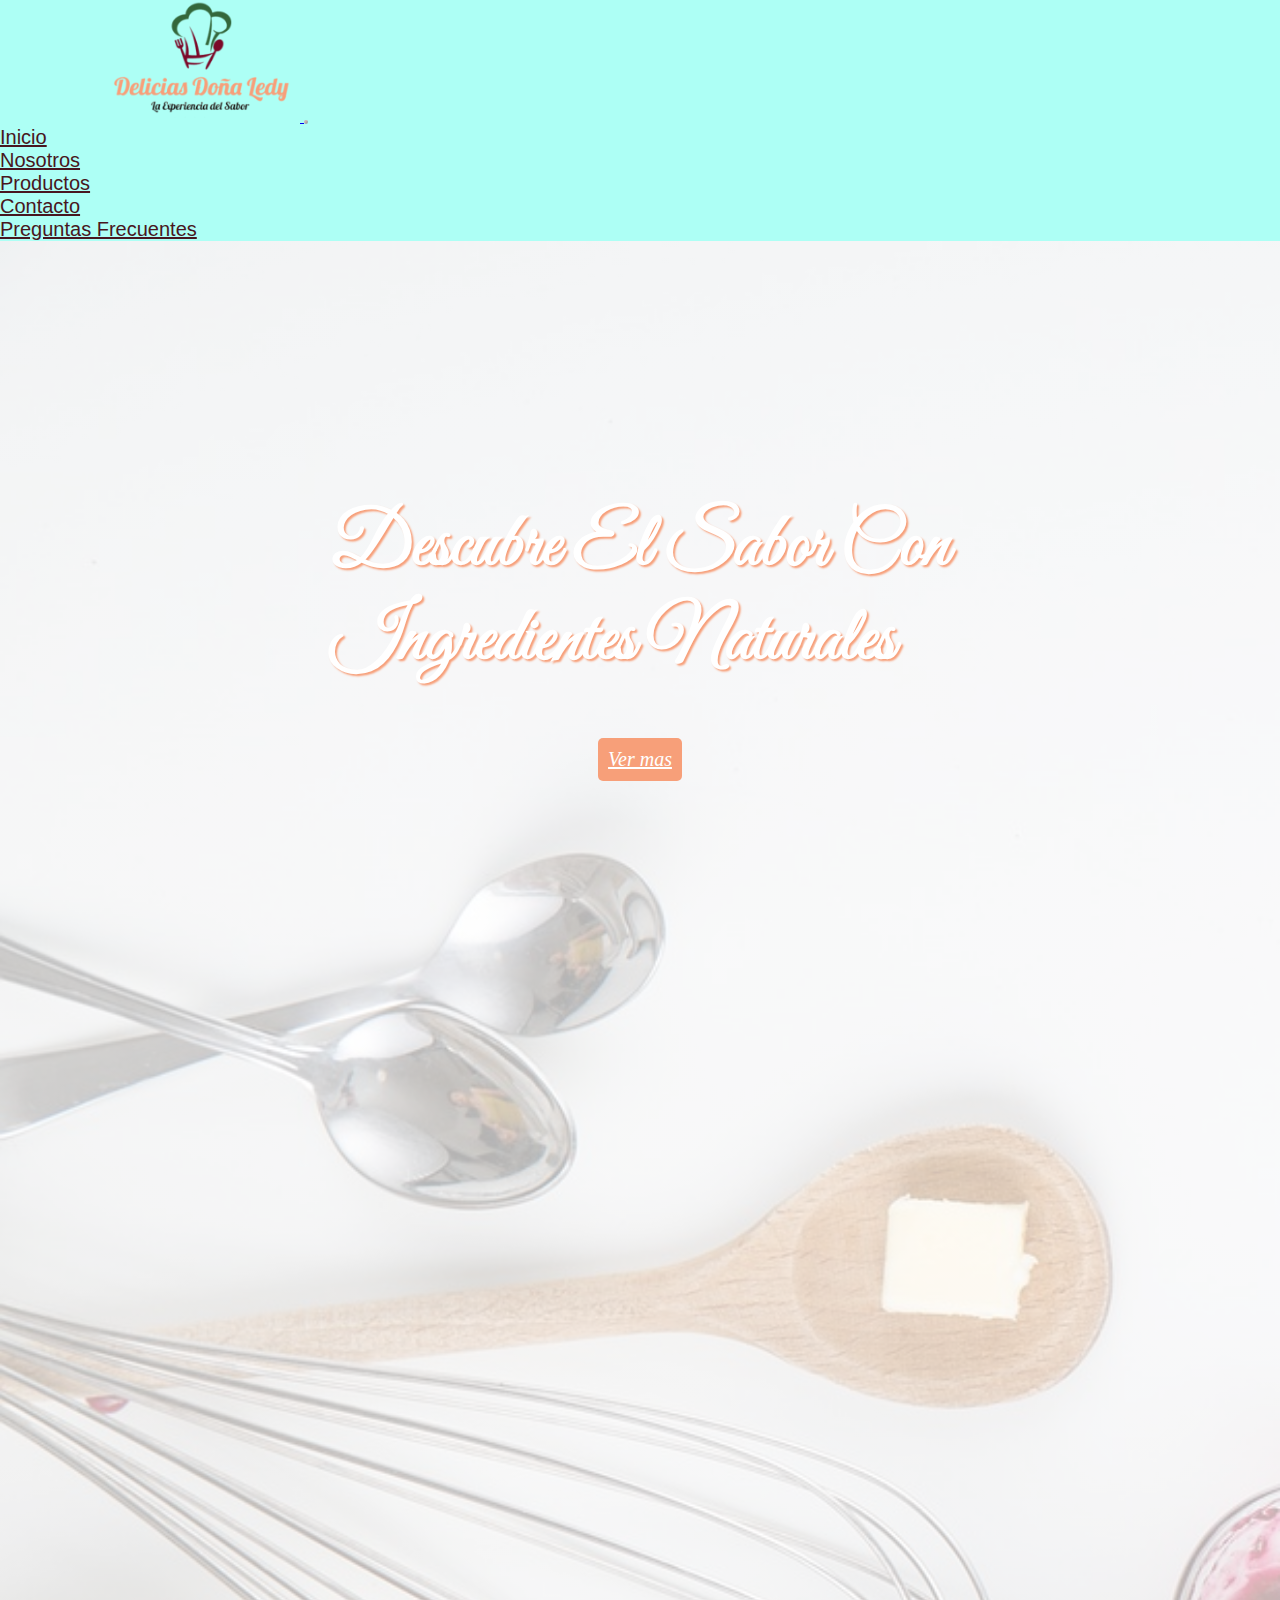
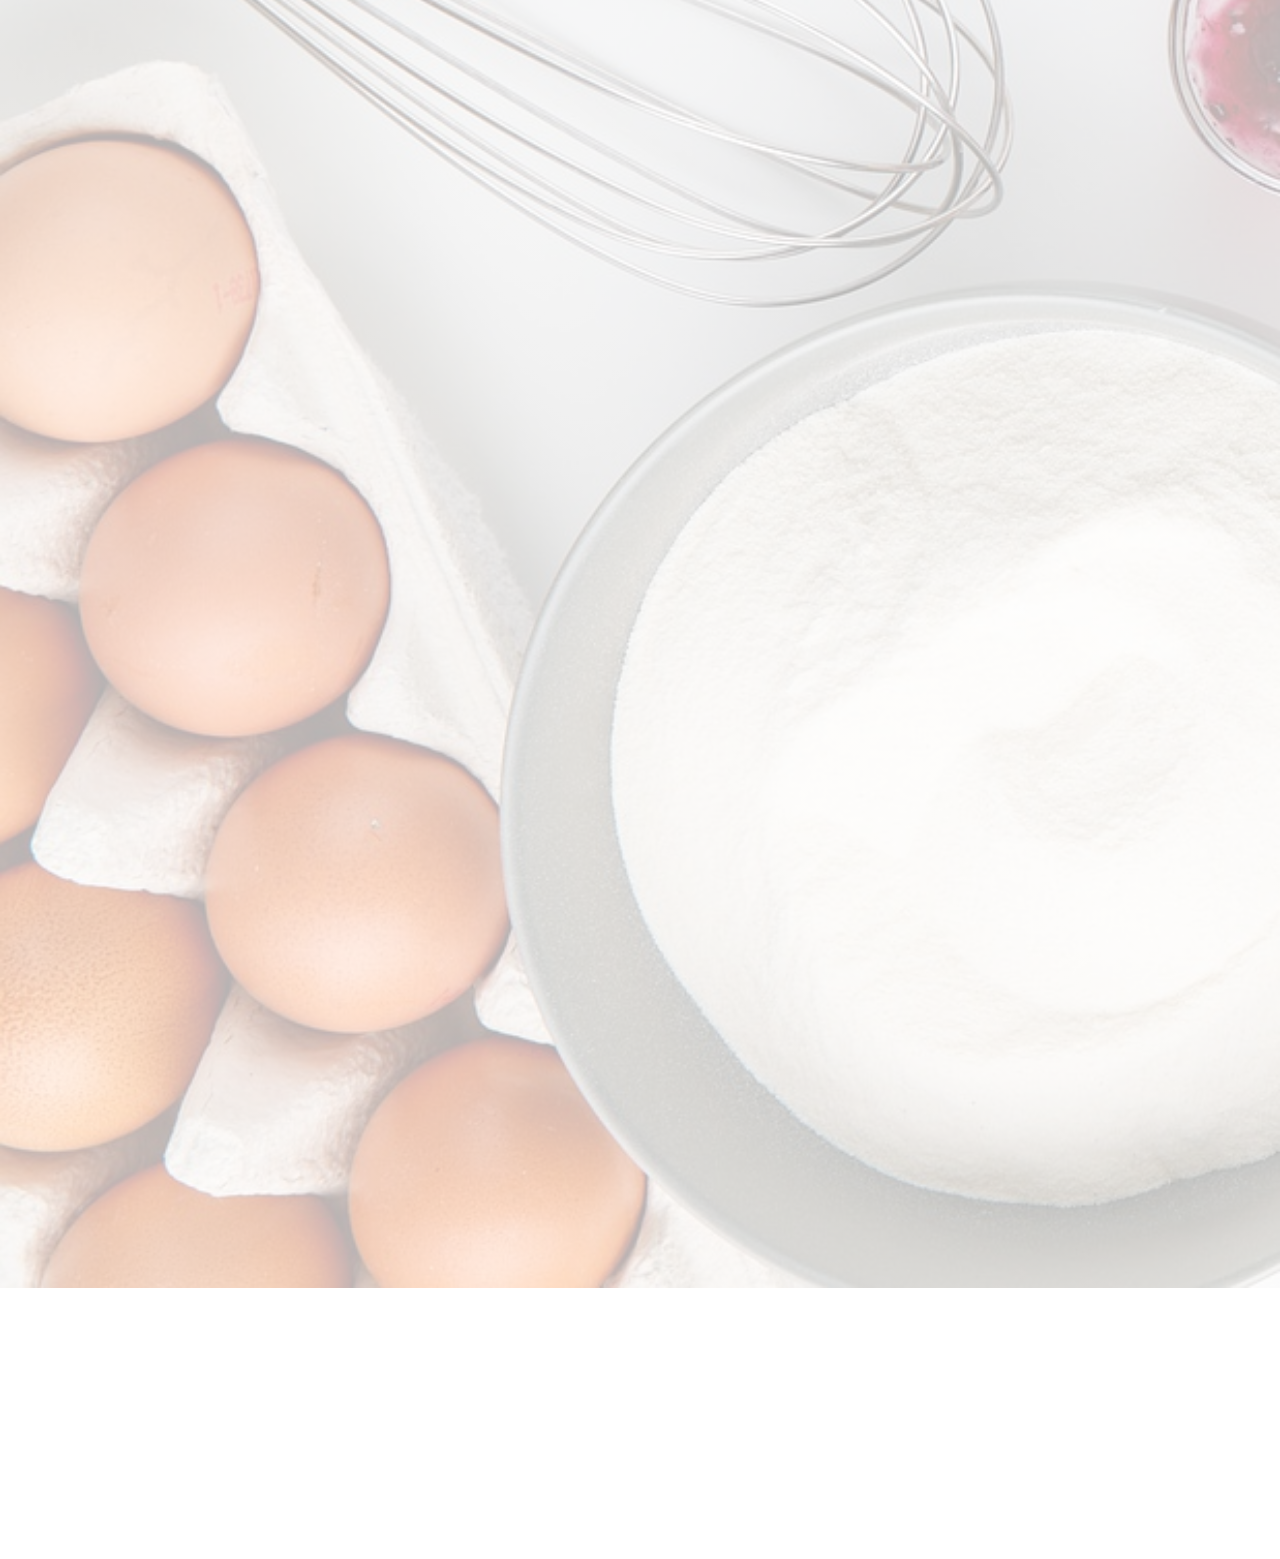
==== commit 346332ce: "Entraga Sass II y CEO" ====
--- a/index.html
+++ b/index.html
@@ -5,9 +5,15 @@
     <meta charset="UTF-8">
     <meta http-equiv="X-UA-Compatible" content="IE=edge">
     <meta name="viewport" content="width=device-width, initial-scale=1.0">
-    <title>Proyecto</title>
+    <meta name="description" content="En Delicias Doña Ledy nos encargamos de llevar sabor a tu mesa con ingredientes naturales, en una variedad de platos saludables y exquisitos">
+    <meta name="keywords" content="comida casera, comida sana, ingredientes naturales, salud, sabor, menu, almuerzo">
+    <title>Delicias Doña Ledy</title>
+    <!-- BOOTSTRAPP -->
     <link rel="stylesheet" href="https://cdn.jsdelivr.net/npm/bootstrap@4.6.1/dist/css/bootstrap.min.css"
         integrity="sha384-zCbKRCUGaJDkqS1kPbPd7TveP5iyJE0EjAuZQTgFLD2ylzuqKfdKlfG/eSrtxUkn" crossorigin="anonymous">
+    <!-- AOS -->
+    <link href="https://unpkg.com/aos@2.3.1/dist/aos.css" rel="stylesheet">
+    <!-- CSS -->
     <link rel="stylesheet" href="css/estilos.css">
 </head>
 
@@ -18,12 +24,11 @@
             <a class="navbar-brand" href="#">
                 <img src="multimedia/imagenes/Delicias Doña Ledy.png" alt="Logo" style="width:200px;">
             </a>
-    
+
             <!-- Toggler/collapsibe Button -->
             <button class="navbar-toggler" type="button" data-toggle="collapse" data-target="#collapsibleNavbar">
                 <span class="fa-solid fa-bars"></span>
             </button>
-    
             <!-- Navbar links -->
             <div class="collapse navbar-collapse justify-content-end" id="collapsibleNavbar">
                 <ul class="navbar-nav">
@@ -37,7 +42,7 @@
                         <a class="nav-link" href="pages/productos.html">Productos</a>
                     </li>
                     <li class="nav-item m-3">
-                        <a class="nav-link" href="pages/contacto.html">Contato</a>
+                        <a class="nav-link" href="pages/contacto.html">Contacto</a>
                     </li>
                     <li class="nav-item m-3">
                         <a class="nav-link" href="pages/preguntas.html">Preguntas Frecuentes</a>
@@ -47,35 +52,63 @@
         </nav>
     </header>
     <main class="main">
-        <!--Inicio Seccion Productos-->
         <section class="hero">
-            <h1>Descubre El Sabor Con Ingredientes Naturales</h1>
+            <h1>Descubre El Sabor Con <br> Ingredientes Naturales</h1>
             <a class="button" href="pages/productos.html">Ver mas</a></button>
         </section>
 
-        <section class="seccionNosotros">
+        <section data-aos="fade-right" class="seccionNosotros">
             <!--Inicio Seccion Nosotros-->
             <h2>Nosotros</h2>
-            <p>Lorem ipsum dolor sit amet consectetur adipisicing elit. Deserunt, unde? Laudantium, consequatur
-                necessitatibus fugit vero nemo magni odio asperiores libero, minus esse repellat aliquid reiciendis,
-                quibusdam id officiis a excepturi sit! Atque exercitationem, saepe ipsam laudantium doloribus amet
-                veritatis fuga fugiat rerum debitis! Distinctio, consequuntur? Quis unde at exercitationem numquam.</p>
-        </section>
+            <div class="contenedorNosotros container-fluid">
+                <div class="row">
+                    <div class="imagen col-xs 12 col-sm 6">
+                        <div class="secu">    <!----- Carrousel ----->
+                            <div id="demo" class="carousel slide"       data-ride="carousel">
+                                <!-- Indicators -->
+                                <ul class="carousel-indicators">
+                                    <li data-target="#demo" data-slide-to="0" class="active"></li>
+                                    <li data-target="#demo" data-slide-to="1"></li>
+                                    <li data-target="#demo" data-slide-to="2"></li>
+                                    <li data-target="#demo" data-slide-to="3"></li>
+                                </ul>
+                                <!-- The slideshow -->
+                                <div class="carousel-inner">
+                                    <div class="carousel-item active">
+                                        <img src="multimedia/imagenes/Pan.jpg" width="100%" height="400px"
+                                            alt="Pan de Jamon">
+                                    </div>
+                                    <div class="carousel-item">
+                                        <img src="multimedia/imagenes/cachitos.jpg" width="100%" height="400px"
+                                            alt="Cachitos">
+                                    </div>
+                                    <div class="carousel-item">
+                                        <img src="multimedia/imagenes/golfeado.jpg" width="100%" height="400px"
+                                            alt="Golfeado">
+                                    </div>
+                                    <div class="carousel-item">
+                                        <img src="multimedia/imagenes/pasticho.jpg" width="100%" height="400px"
+                                            alt="Pasticho">
+                                    </div>
+                                </div>
+                                <!-- Left and right controls -->
+                                <a class="carousel-control-prev" href="#demo" data-slide="prev">
+                                    <span class="carousel-control-prev-icon"></span>
+                                </a>
+                                <a class="carousel-control-next" href="#demo" data-slide="next">
+                                    <span class="carousel-control-next-icon"></span>
+                                </a>
+                            </div>
+                        </div>
+                    </div>
+                    <p class="text-justify texto col-xs 12 col-sm 6">En Delicias Doña Ledy somos una pequeña empresa casera dirigida por manos venezolanas con experiencia en la preparación de platos de nuestra gastronomía que engalanan las mesas de nuestros comensales en el día a día y fechas especiales .Sus aromas y sabores son la mezcla de ingredientes naturales de la olla a la mesa con esmero, dedicación y amor.
+                    </p>
+                </div>
+            </div>
 
-        <section>
-            <!--Inicio Seccion Nuestra Mision-->
-            <h2>Nuestra mision</h2>
-            <div class="nuestraMision">
-                <p>Lorem ipsum dolor sit amet consectetur adipisicing elit. Deserunt, unde? Laudantium, consequatur
-                    necessitatibus fugit vero nemo magni odio asperiores libero, minus esse repellat aliquid reiciendis,
-                    quibusdam id officiis a excepturi sit! Atque exercitationem, saepe ipsam laudantium doloribus amet
-                    veritatis fuga fugiat rerum debitis! Distinctio, consequuntur? Quis unde at exercitationem numquam.
-                </p>
-                <img src="multimedia/imagenes/chef.png">
-            </div>
         </section>
     </main>
-    <footer class="footer">
+    <footer data-aos="fade-up" class="footer">
         <!--Inicio Footer-->
         <ul>
             <li> <a href="index.html">Inicio</a> </li>
@@ -84,8 +117,6 @@
             <li> <a href="pages/contacto.html">Contacto</a> </li>
             <li> <a href="pages/preguntas.html">Preguntas Frecuentes</a> </li>
         </ul>
-
-
         <div>
             <h3>¿Donde Nos Ubicamos?</h3>
             <iframe
@@ -105,6 +136,10 @@
             </div>
         </div>
     </footer>
+    <script src="https://unpkg.com/aos@2.3.1/dist/aos.js"></script>
+    <script>
+        AOS.init();
+    </script>
     <script src="https://cdn.jsdelivr.net/npm/jquery@3.5.1/dist/jquery.slim.min.js"
         integrity="sha384-DfXdz2htPH0lsSSs5nCTpuj/zy4C+OGpamoFVy38MVBnE+IbbVYUew+OrCXaRkfj"
         crossorigin="anonymous"></script>
@@ -114,7 +149,7 @@
     <script src="https://cdn.jsdelivr.net/npm/bootstrap@4.6.1/dist/js/bootstrap.min.js"
         integrity="sha384-VHvPCCyXqtD5DqJeNxl2dtTyhF78xXNXdkwX1CZeRusQfRKp+tA7hAShOK/B/fQ2"
         crossorigin="anonymous"></script>
-        <script src="https://kit.fontawesome.com/8bbc8888a9.js" crossorigin="anonymous"></script>
+    <script src="https://kit.fontawesome.com/8bbc8888a9.js" crossorigin="anonymous"></script>
 </body>
 
 </html>--- a/css/estilos.css
+++ b/css/estilos.css
@@ -18,8 +18,29 @@
  "footer";
 }
 
+.main .seccionNosotros .contenedorNosotros .row .texto, .main section .nosotros p, .main section .nuestraMision p, .main .preguntas div p {
+  color: #481620;
+  font-size: 20px;
+  font-family: Arial, Helvetica, sans-serif;
+  padding: 5px;
+}
+
+.main section h2, .mainContac section h2 {
+  width: 100%;
+  text-align: center;
+  color: #481620;
+  background-color: #F79F79;
+  text-transform: capitalize;
+  font-size: 35px;
+  font-family: Verdana, Geneva, Tahoma, sans-serif;
+}
+
 .navbar-dark {
   background-color: #ADFFF5;
+}
+
+.navbar-dark .navbar-brand img {
+  margin-left: 100px;
 }
 
 .navbar-dark .navbar-toggler {
@@ -34,7 +55,7 @@
 
 .navbar-dark .navbar-nav .nav-link {
   color: #481620;
-  font-size: 18px;
+  font-size: 20px;
   font-family: Verdana, Geneva, Tahoma, sans-serif;
 }
 
@@ -60,7 +81,7 @@
 
 .footer ul {
   list-style-type: none;
-  margin-left: 5px;
+  margin-left: 10px;
 }
 
 .footer ul li a {
@@ -139,9 +160,9 @@
 }
 
 .main .hero h1 {
-  font-size: 70px;
+  font-size: 75px;
   color: white;
-  font-family: cursive;
+  font-family: 'Great Vibes', cursive;
   text-shadow: 2px 2px 2px #F79F79;
   margin-bottom: 50px;
 }
@@ -163,91 +184,13 @@
   color: #F79F79;
 }
 
-.main section h2 {
-  text-align: center;
-  color: #481620;
-  background-color: #F79F79;
-  text-transform: capitalize;
-  font-size: 35px;
-  font-family: Verdana, Geneva, Tahoma, sans-serif;
-}
-
-.main section .secu {
-  width: 100%;
-}
-
-.main section .secu .carousel-inner img {
-  width: 100%;
-  height: 60vh;
-}
-
-.main section .seccionProductos {
-  min-height: 350px;
-  width: 100%;
-  display: -webkit-box;
-  display: -ms-flexbox;
-  display: flex;
-  -ms-flex-wrap: wrap;
-      flex-wrap: wrap;
-  -webkit-box-pack: justify;
-      -ms-flex-pack: justify;
-          justify-content: space-between;
-  -webkit-box-align: center;
-      -ms-flex-align: center;
-          align-items: center;
-}
-
-.main section .seccionProductos div {
-  height: 300px;
-  width: 300px;
-  text-align: center;
-}
-
-.main section .seccionProductos p {
-  color: #481620;
-  font-size: 20px;
-  font-family: Arial, Helvetica, sans-serif;
-}
-
-.main section .nuestraMision {
-  min-height: 250px;
-  width: 100%;
-  display: -webkit-box;
-  display: -ms-flexbox;
-  display: flex;
-  -webkit-box-orient: vertical;
-  -webkit-box-direction: normal;
-      -ms-flex-direction: column;
-          flex-direction: column;
-  -webkit-box-align: center;
-      -ms-flex-align: center;
-          align-items: center;
-  -ms-flex-line-pack: center;
-      align-content: center;
-}
-
-.main section .nuestraMision p {
-  color: #481620;
-  font-size: 20px;
-  font-family: Arial, Helvetica, sans-serif;
-  padding: 5px;
-}
-
-.main section .nuestraMision img {
-  width: 200px;
-  height: 200px;
-}
-
-.main .seccionNosotros {
-  min-height: 150px;
-  width: 100%;
-}
-
-.main .seccionNosotros p {
-  color: #481620;
-  font-size: 20px;
-  font-family: Arial, Helvetica, sans-serif;
-  padding: 5px;
+.main .seccionNosotros .contenedorNosotros .row .imagen {
+  margin: 10px;
+}
+
+.main .seccionNosotros .contenedorNosotros .row .texto {
+  margin: auto;
+  padding: 15px;
 }
 
 /* ----------------------------MAIN-PRODUCTOS-------------------------------------- */
@@ -308,7 +251,7 @@
 }
 
 .main .productos .galeria .prod {
-  height: 505px;
+  height: 500px;
   display: -webkit-box;
   display: -ms-flexbox;
   display: flex;
@@ -319,9 +262,6 @@
   -webkit-box-align: center;
       -ms-flex-align: center;
           align-items: center;
-  -webkit-box-pack: center;
-      -ms-flex-pack: center;
-          justify-content: center;
   border: 3px solid #F79F79;
   border-radius: 10px;
   -webkit-box-shadow: 15px 5px 10px #F79F79;
@@ -352,6 +292,25 @@
   font-size: 20px;
   font-family: Arial, Helvetica, sans-serif;
   padding: 15px;
+}
+
+/* ----------------------------MAIN-NOSOTROS--------------------------------------- */
+.main section .nuestraMision {
+  display: -webkit-box;
+  display: -ms-flexbox;
+  display: flex;
+  -webkit-box-orient: vertical;
+  -webkit-box-direction: normal;
+      -ms-flex-direction: column;
+          flex-direction: column;
+  -webkit-box-align: center;
+      -ms-flex-align: center;
+          align-items: center;
+}
+
+.main section .nuestraMision img {
+  width: 200px;
+  height: 200px;
 }
 
 /* ----------------------------MAIN-CONTACTO--------------------------------------- */
@@ -378,19 +337,9 @@
           align-items: center;
 }
 
-.mainContac section h2 {
-  width: 100%;
-  text-align: center;
-  color: #481620;
-  background-color: #F79F79;
-  text-transform: capitalize;
-  font-size: 35px;
-  font-family: sans-serif;
-}
-
 .mainContac section .form {
+  width: 450px;
   height: 600px;
-  width: 450px;
   border: 2px solid #00ffe1;
   padding: 40px;
   margin-top: 50px;
@@ -460,6 +409,8 @@
 }
 
 .main .preguntas div {
+  width: 100%;
+  height: 300px;
   height: 300px;
   width: 100%;
   display: -webkit-box;
@@ -469,13 +420,6 @@
   -webkit-box-direction: normal;
       -ms-flex-direction: column;
           flex-direction: column;
-}
-
-.main .preguntas div p {
-  color: #481620;
-  font-size: 20px;
-  font-family: Arial, Helvetica, sans-serif;
-  padding: 10px;
 }
 
 @media only screen and (max-width: 1280px) {
@@ -494,9 +438,20 @@
 }
 
 @media only screen and (max-width: 768px) {
-  .header div img {
-    width: 320px;
-    height: 160px;
+  .header .navbar-dark .navbar-brand img {
+    margin-left: 20px;
+  }
+  .main .hero {
+    height: 600px;
+  }
+  .main .hero h1 {
+    font-size: 50px;
+    margin-bottom: 30px;
+  }
+  .main .hero .button {
+    padding: 7px;
+    font-size: 15px;
+    border-radius: 5px;
   }
   .main section h2 {
     font-size: 25px;
@@ -519,6 +474,9 @@
     text-align: left;
     font-size: 15px;
   }
+  .main .productos .galeria .prod {
+    height: 380px;
+  }
   .main .productos .galeria .prod p {
     color: #481620;
     font-size: 15px;
@@ -532,10 +490,10 @@
   .main .preguntas div p {
     font-size: 15px;
   }
-  .maicontact section h2 {
+  .mainContac section h2 {
     font-size: 25px;
   }
-  .maicontact section .form {
+  .mainContac section .form {
     height: 500px;
     width: 400px;
   }
@@ -575,8 +533,23 @@
 }
 
 @media only screen and (max-width: 480px) {
+  .main .hero {
+    height: 500px;
+  }
+  .main .hero h1 {
+    font-size: 35px;
+    margin-bottom: 20px;
+  }
+  .main .hero .button {
+    padding: 5px;
+    font-size: 12px;
+  }
   .main section h2 {
     font-size: 20px;
+  }
+  .main section .nuestraMision p img {
+    width: 100px;
+    height: 100px;
   }
   .main .productos .galeria {
     display: -ms-grid;
@@ -593,17 +566,17 @@
  "prod5"   "prod6";
   }
-  .maicontact section h2 {
+  .mainContac section h2 {
     font-size: 20px;
   }
-  .maicontact section .form {
+  .mainContac section .form {
     height: 500px;
-    width: 300px;
-  }
-  .maicontact section .form h3 {
+    width: 330px;
+  }
+  .mainContac section .form h3 {
     font-size: 23px;
   }
-  .maicontact section .form .accion .boton {
+  .mainContac section .form .accion .boton {
     font-size: 10px;
   }
 }
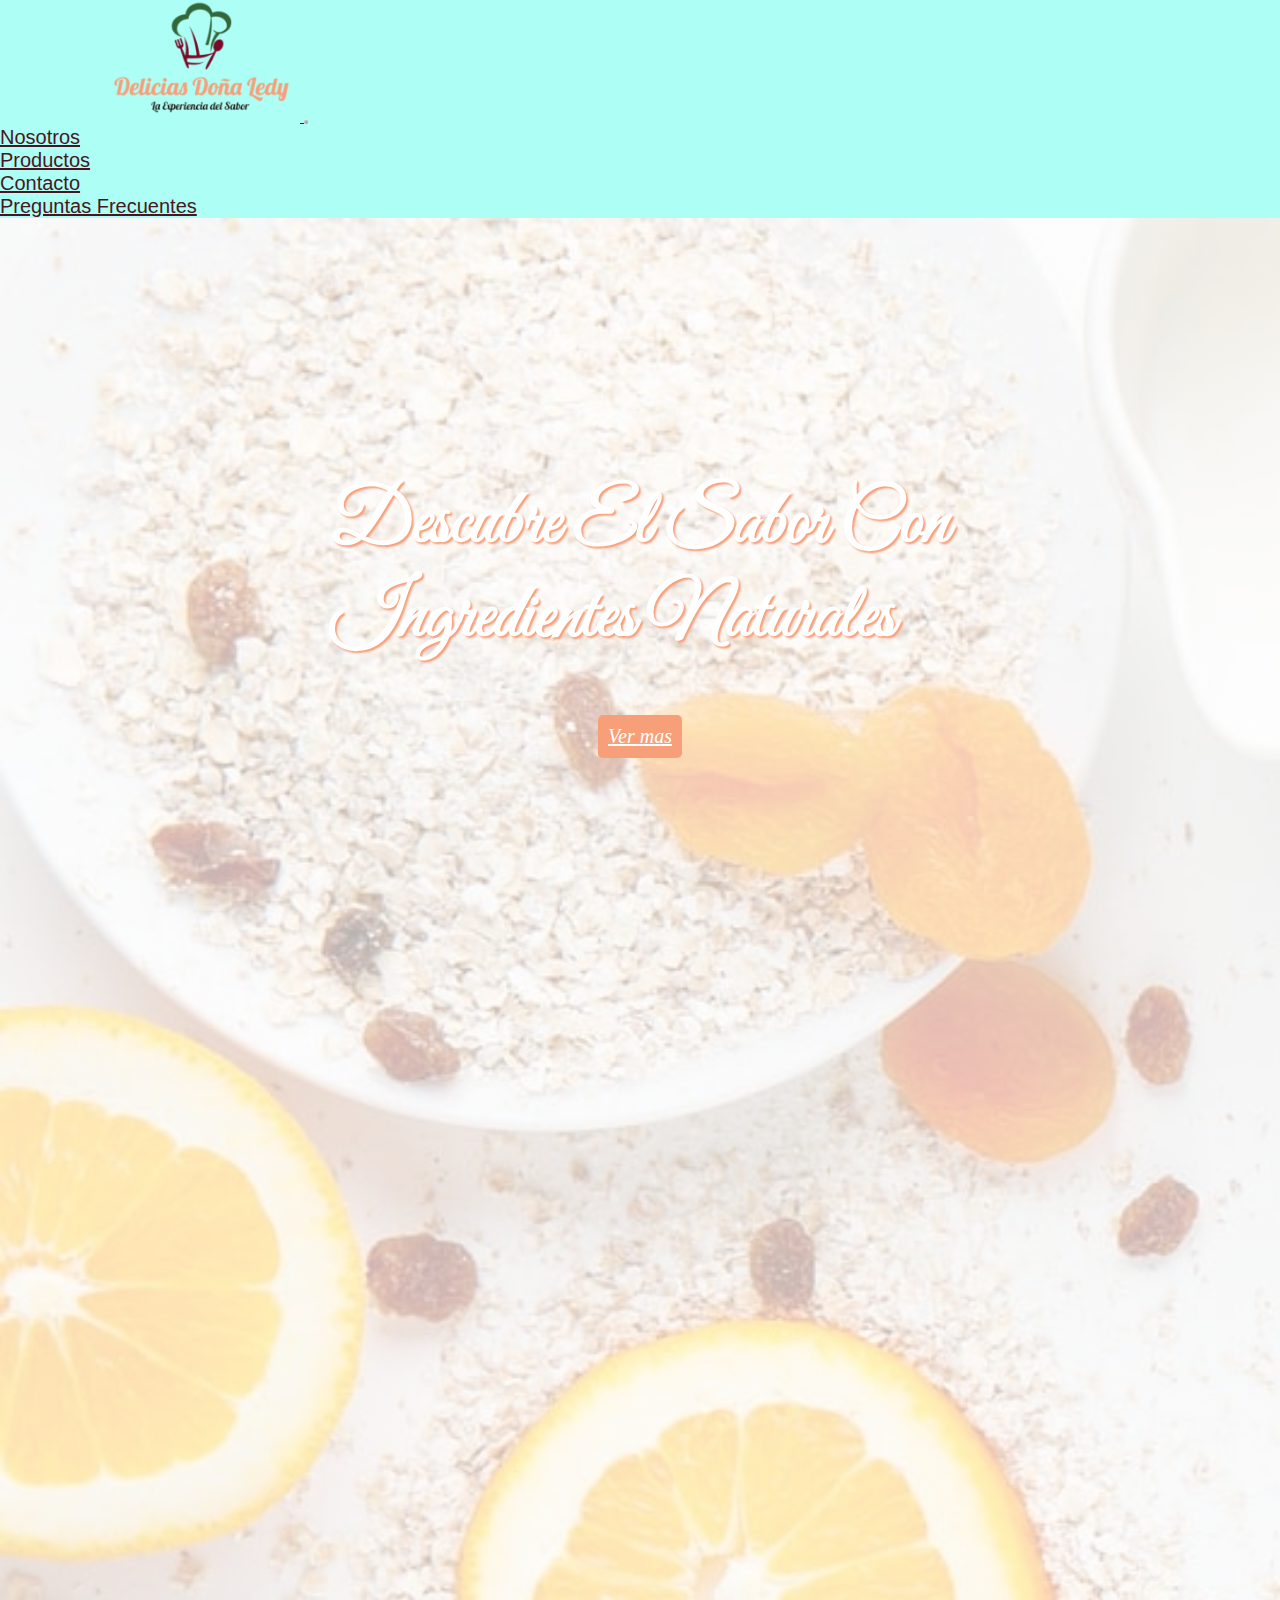
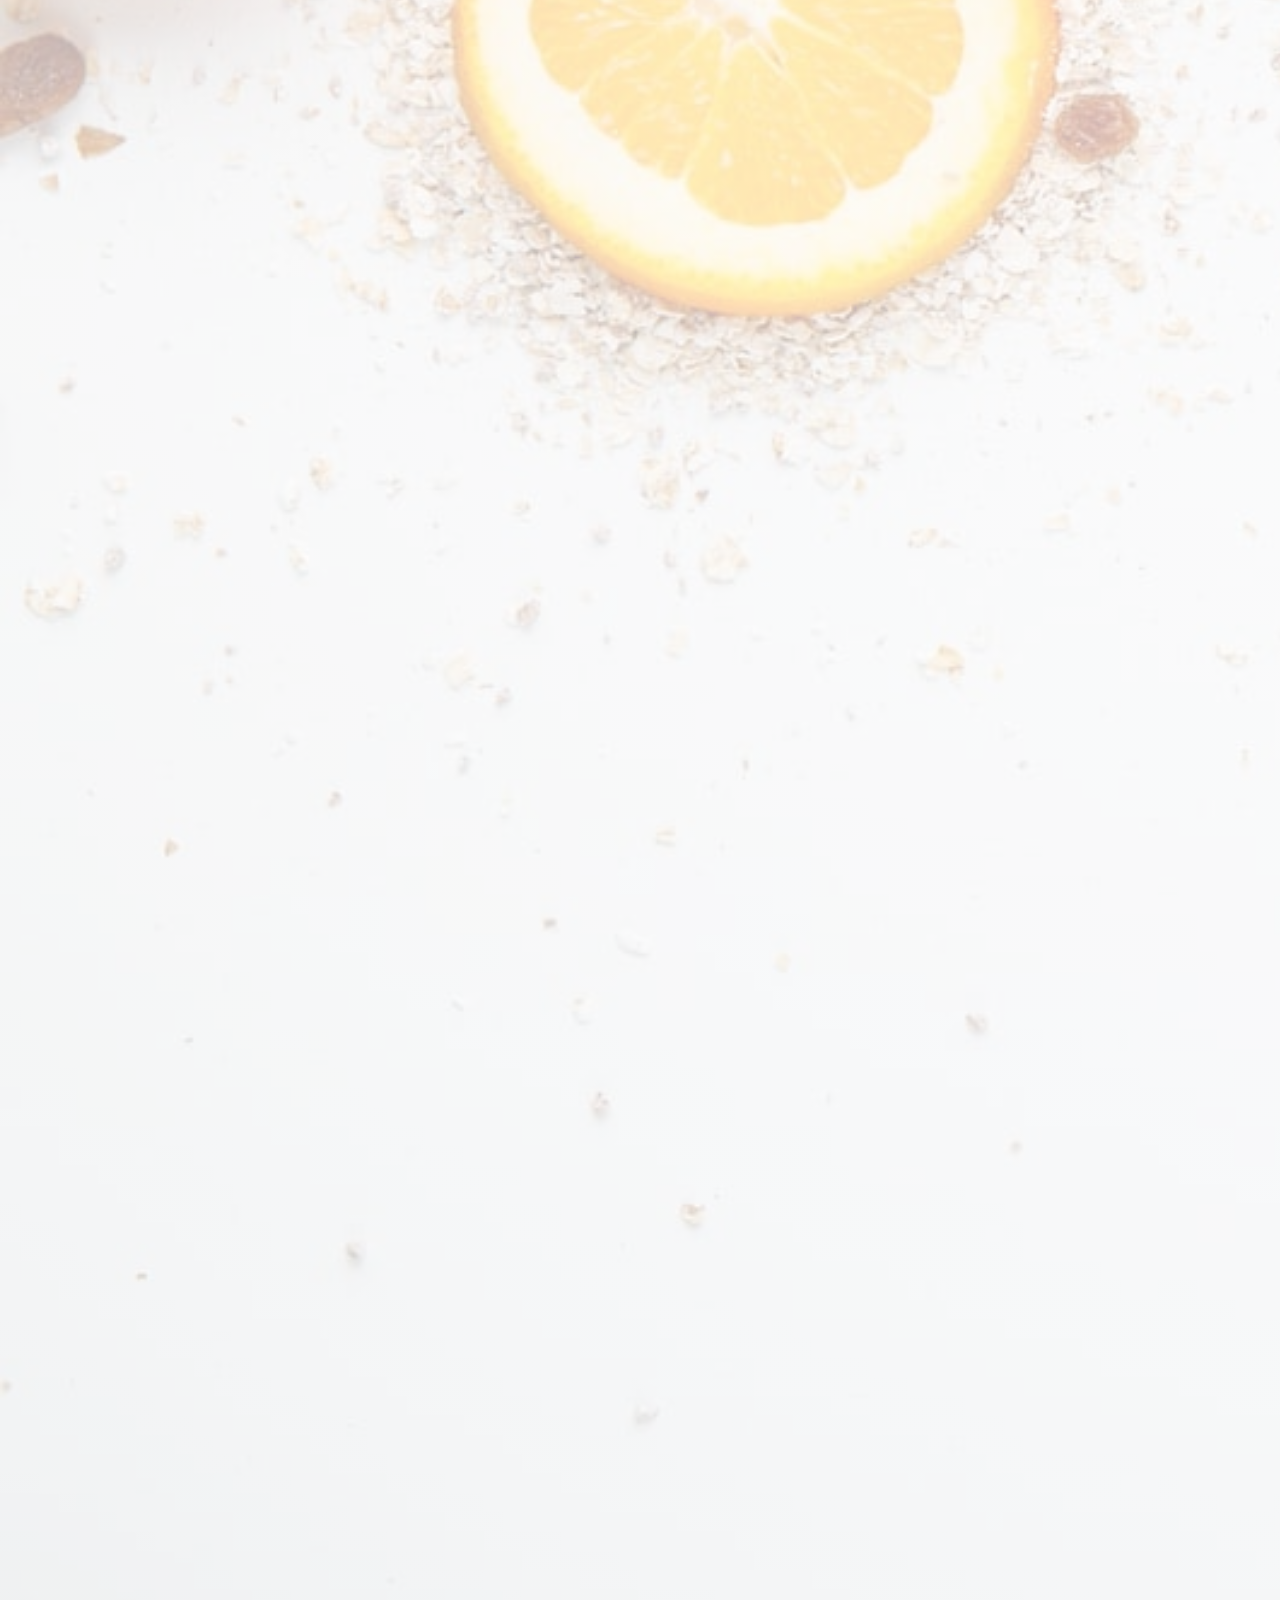
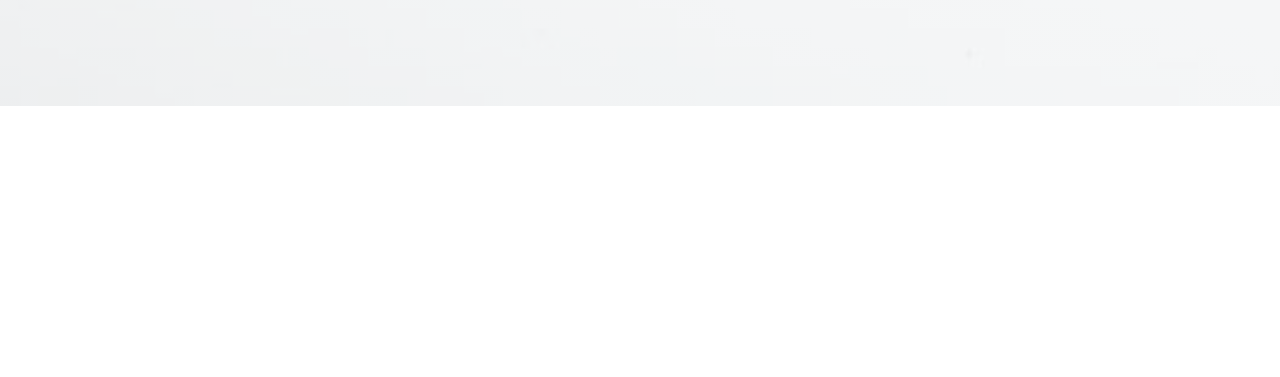
==== commit e5c5020a: "3ra Entraga V1" ====
--- a/index.html
+++ b/index.html
@@ -6,7 +6,7 @@
     <meta http-equiv="X-UA-Compatible" content="IE=edge">
     <meta name="viewport" content="width=device-width, initial-scale=1.0">
     <meta name="description" content="En Delicias Doña Ledy nos encargamos de llevar sabor a tu mesa con ingredientes naturales, en una variedad de platos saludables y exquisitos">
-    <meta name="keywords" content="comida casera, comida sana, ingredientes naturales, salud, sabor, menu, almuerzo">
+    <meta name="keywords" content="comida casera, comida sana, comida venezolana, ingredientes naturales, salud, sabor, menu, almuerzo, pasticho, golfeado, suero, cachitos, pan de jamon, tequeños, pastelitos, antipasto">
     <title>Delicias Doña Ledy</title>
     <!-- BOOTSTRAPP -->
     <link rel="stylesheet" href="https://cdn.jsdelivr.net/npm/bootstrap@4.6.1/dist/css/bootstrap.min.css"
@@ -32,9 +32,6 @@
             <!-- Navbar links -->
             <div class="collapse navbar-collapse justify-content-end" id="collapsibleNavbar">
                 <ul class="navbar-nav">
-                    <li class="nav-item m-3">
-                        <a class="nav-link" href="#">Inicio</a>
-                    </li>
                     <li class="nav-item m-3">
                         <a class="nav-link" href="pages/nosotros.html">Nosotros</a>
                     </li>
@@ -105,7 +102,26 @@
                     </p>
                 </div>
             </div>
-
+        </section>
+        <section data-aos="fade-left" class="recomendaciones">
+            <h2>Conoce las esperiencias de nuestros clientes</h2>
+            <div class="tarjetaRecomendacion">
+                <div class="tarjeta">
+                    <img src="https://icongr.am/material/account-check.svg?size=35&color=301014" alt="icono">
+                    <h3>Lorena</h3>
+                    <p class="text-justify">"Lorem ipsum dolor sit amet consectetur adipisicing elit. Cupiditate, alias earum quas perferendis veniam nulla."</p>
+                </div>
+                <div class="tarjeta">
+                    <img src="https://icongr.am/material/account-check.svg?size=35color=301014" alt="icono">
+                    <h3>Angela</h3>
+                    <p class="text-justify">"Lorem ipsum dolor sit amet consectetur adipisicing elit. Cupiditate, alias earum quas perferendis veniam nulla."</p>
+                </div>
+                <div class="tarjeta">
+                    <img src="https://icongr.am/material/account-check.svg?size=35&color=301014" alt="icono">
+                    <h3>Simon</h3>
+                    <p class="text-justify">"Lorem ipsum dolor sit amet consectetur adipisicing elit. Laborum est alias ullam voluptatibus dolores repellendus."</p>
+                </div>               
+            </div>
         </section>
     </main>
     <footer data-aos="fade-up" class="footer">
@@ -128,11 +144,11 @@
             <h3>Siguenos en nuestras redes sociales</h3>
             <div class="redes">
                 <a href="https://es-la.facebook.com/"><img
-                        src=https://icongr.am/entypo/facebook.svg?size=45&color=301014></a>
+                        src=https://icongr.am/entypo/facebook.svg?size=45&color=301014 alt="Facebook"></a>
                 <a href="https://www.instagram.com/"><img
-                        src=https://icongr.am/entypo/instagram.svg?size=45&color=301014></a>
+                        src=https://icongr.am/entypo/instagram.svg?size=45&color=301014 alt="Instagram"></a>
                 <a href="https://www.youtube.com/"><img
-                        src=https://icongr.am/entypo/youtube.svg?size=45&color=301014></a>
+                        src=https://icongr.am/entypo/youtube.svg?size=45&color=301014 alt="Youtube"></a>
             </div>
         </div>
     </footer>
--- a/css/estilos.css
+++ b/css/estilos.css
@@ -1,4 +1,5 @@
 @import url("https://fonts.googleapis.com/css2?family=Great+Vibes&display=swap");
+@import url("https://fonts.googleapis.com/css2?family=Abel&family=Great+Vibes&family=Indie+Flower&display=swap");
 * {
   margin: 0;
   padding: 0;
@@ -18,7 +19,7 @@
  "footer";
 }
 
-.main .seccionNosotros .contenedorNosotros .row .texto, .main section .nosotros p, .main section .nuestraMision p, .main .preguntas div p {
+.main .seccionNosotros .contenedorNosotros .row .texto, .main .recomendaciones .tarjetaRecomendacion .tarjeta p, .main section .nosotros p, .main section .nuestraMision p, .main .preguntas div p {
   color: #481620;
   font-size: 20px;
   font-family: Arial, Helvetica, sans-serif;
@@ -193,65 +194,30 @@
   padding: 15px;
 }
 
-/* ----------------------------MAIN-PRODUCTOS-------------------------------------- */
-.main .productos .galeria {
-  display: -ms-grid;
-  display: grid;
-  -ms-grid-columns: 1fr 1fr 1fr;
-      grid-template-columns: 1fr 1fr 1fr;
-  -ms-grid-rows: 1fr 1fr;
-      grid-template-rows: 1fr 1fr;
-  gap: 20px 30px;
-      grid-template-areas: "prod1 prod2 prod3"- "prod4 prod5 prod6";
-  -webkit-box-pack: justify;
-      -ms-flex-pack: justify;
-          justify-content: space-between;
-  -webkit-box-align: center;
-      -ms-flex-align: center;
-          align-items: center;
-  text-align: center;
-  padding: 15px;
-}
-
-.main .productos .galeria .prod1 {
-  -ms-grid-row: 1;
-  -ms-grid-column: 1;
-  grid-area: prod1;
-}
-
-.main .productos .galeria .prod2 {
-  -ms-grid-row: 1;
-  -ms-grid-column: 2;
-  grid-area: prod2;
-}
-
-.main .productos .galeria .prod3 {
-  -ms-grid-row: 1;
-  -ms-grid-column: 3;
-  grid-area: prod3;
-}
-
-.main .productos .galeria .prod4 {
-  -ms-grid-row: 2;
-  -ms-grid-column: 1;
-  grid-area: prod4;
-}
-
-.main .productos .galeria .prod5 {
-  -ms-grid-row: 2;
-  -ms-grid-column: 2;
-  grid-area: prod5;
-}
-
-.main .productos .galeria .prod6 {
-  -ms-grid-row: 2;
-  -ms-grid-column: 3;
-  grid-area: prod6;
-}
-
-.main .productos .galeria .prod {
-  height: 500px;
+.main .recomendaciones {
+  background-image: -webkit-gradient(linear, left top, left bottom, from(rgba(255, 255, 255, 0.7)), to(rgba(255, 255, 255, 0.7))), url(https://images.pexels.com/photos/1414651/pexels-photo-1414651.jpeg?auto=compress&cs=tinysrgb&dpr=2&h=750&w=1260);
+  background-image: linear-gradient(rgba(255, 255, 255, 0.7), rgba(255, 255, 255, 0.7)), url(https://images.pexels.com/photos/1414651/pexels-photo-1414651.jpeg?auto=compress&cs=tinysrgb&dpr=2&h=750&w=1260);
+  background-size: cover;
+  background-position: center;
+}
+
+.main .recomendaciones .tarjetaRecomendacion {
+  width: 100%;
+  display: -webkit-box;
+  display: -ms-flexbox;
+  display: flex;
+  -webkit-box-orient: horizontal;
+  -webkit-box-direction: normal;
+      -ms-flex-direction: row;
+          flex-direction: row;
+  -ms-flex-wrap: wrap;
+      flex-wrap: wrap;
+  -ms-flex-pack: distribute;
+      justify-content: space-around;
+}
+
+.main .recomendaciones .tarjetaRecomendacion .tarjeta {
+  width: 300px;
   display: -webkit-box;
   display: -ms-flexbox;
   display: flex;
@@ -268,6 +234,116 @@
           box-shadow: 15px 5px 10px #F79F79;
   -webkit-box-shadow: 0px 0px 40px #481620;
           box-shadow: 0px 0px 40px #481620;
+  margin-top: 10px;
+}
+
+.main .recomendaciones .tarjetaRecomendacion .tarjeta h3 {
+  font-size: 27px;
+}
+
+.main .recomendaciones .tarjetaRecomendacion .tarjeta img {
+  margin-top: 25px;
+}
+
+.main .recomendaciones .tarjetaRecomendacion .tarjeta p {
+  font-family: 'Abel', sans-serif;
+  margin-top: 25px;
+}
+
+/* ----------------------------MAIN-PRODUCTOS-------------------------------------- */
+.main .productos .galeria {
+  display: -ms-grid;
+  display: grid;
+  -ms-grid-columns: 1fr 1fr 1fr;
+      grid-template-columns: 1fr 1fr 1fr;
+  -ms-grid-rows: 1fr 1fr 1fr;
+      grid-template-rows: 1fr 1fr 1fr;
+  gap: 20px 30px;
+      grid-template-areas: "prod1 prod2 prod3"+ "prod4 prod5 prod6"+ "prod7 prod8 prod9";
+  -webkit-box-pack: justify;
+      -ms-flex-pack: justify;
+          justify-content: space-between;
+  -webkit-box-align: center;
+      -ms-flex-align: center;
+          align-items: center;
+  text-align: center;
+  padding: 15px;
+}
+
+.main .productos .galeria .prod1 {
+  -ms-grid-row: 1;
+  -ms-grid-column: 1;
+  grid-area: prod1;
+}
+
+.main .productos .galeria .prod2 {
+  -ms-grid-row: 1;
+  -ms-grid-column: 2;
+  grid-area: prod2;
+}
+
+.main .productos .galeria .prod3 {
+  -ms-grid-row: 1;
+  -ms-grid-column: 3;
+  grid-area: prod3;
+}
+
+.main .productos .galeria .prod4 {
+  -ms-grid-row: 2;
+  -ms-grid-column: 1;
+  grid-area: prod4;
+}
+
+.main .productos .galeria .prod5 {
+  -ms-grid-row: 2;
+  -ms-grid-column: 2;
+  grid-area: prod5;
+}
+
+.main .productos .galeria .prod6 {
+  -ms-grid-row: 2;
+  -ms-grid-column: 3;
+  grid-area: prod6;
+}
+
+.main .productos .galeria .prod7 {
+  -ms-grid-row: 3;
+  -ms-grid-column: 1;
+  grid-area: prod7;
+}
+
+.main .productos .galeria .prod8 {
+  -ms-grid-row: 3;
+  -ms-grid-column: 2;
+  grid-area: prod8;
+}
+
+.main .productos .galeria .prod9 {
+  -ms-grid-row: 3;
+  -ms-grid-column: 3;
+  grid-area: prod9;
+}
+
+.main .productos .galeria .prod {
+  height: 500px;
+  display: -webkit-box;
+  display: -ms-flexbox;
+  display: flex;
+  -webkit-box-orient: vertical;
+  -webkit-box-direction: normal;
+      -ms-flex-direction: column;
+          flex-direction: column;
+  -webkit-box-align: center;
+      -ms-flex-align: center;
+          align-items: center;
+  border: 3px solid #F79F79;
+  border-radius: 10px;
+  -webkit-box-shadow: 15px 5px 10px #F79F79;
+          box-shadow: 15px 5px 10px #F79F79;
+  -webkit-box-shadow: 0px 0px 40px #481620;
+          box-shadow: 0px 0px 40px #481620;
 }
 
 .main .productos .galeria .prod img {
@@ -295,6 +371,17 @@
 }
 
 /* ----------------------------MAIN-NOSOTROS--------------------------------------- */
+.main section {
+  display: -webkit-box;
+  display: -ms-flexbox;
+  display: flex;
+}
+
+.main section .imagenNosotros {
+  width: 100px;
+  height: 800px;
+}
+
 .main section .nuestraMision {
   display: -webkit-box;
   display: -ms-flexbox;
@@ -428,12 +515,13 @@
     display: grid;
     -ms-grid-columns: 1fr 1fr;
         grid-template-columns: 1fr 1fr;
-    -ms-grid-rows: 1fr 1fr 1fr;
-        grid-template-rows: 1fr 1fr 1fr;
-    gap: 20px 30px;
+    -ms-grid-rows: 1fr 1fr 1fr 1fr 1fr;
+        grid-template-rows: 1fr 1fr 1fr 1fr 1fr;
         grid-template-areas: "prod1 prod2"  "prod3 prod4" - "prod5 prod6";
+ "prod5 prod6"+ "prod7 prod8"+ "prod9";
   }
 }
 
@@ -556,15 +644,18 @@
     display: grid;
     -ms-grid-columns: 1fr;
         grid-template-columns: 1fr;
-    -ms-grid-rows: 1fr 1fr 1fr 1fr 1fr 1fr;
-        grid-template-rows: 1fr 1fr 1fr 1fr 1fr 1fr;
+    -ms-grid-rows: 1fr 1fr 1fr 1fr 1fr 1fr 1fr 1fr 1fr;
+        grid-template-rows: 1fr 1fr 1fr 1fr 1fr 1fr 1fr 1fr 1fr;
     gap: 20px;
         grid-template-areas: "prod1"   "prod2"  "prod3"   "prod4"   "prod5" - "prod6";
+ "prod6"+ "prod7"+ "prod8"+ "prod9";
   }
   .mainContac section h2 {
     font-size: 20px;
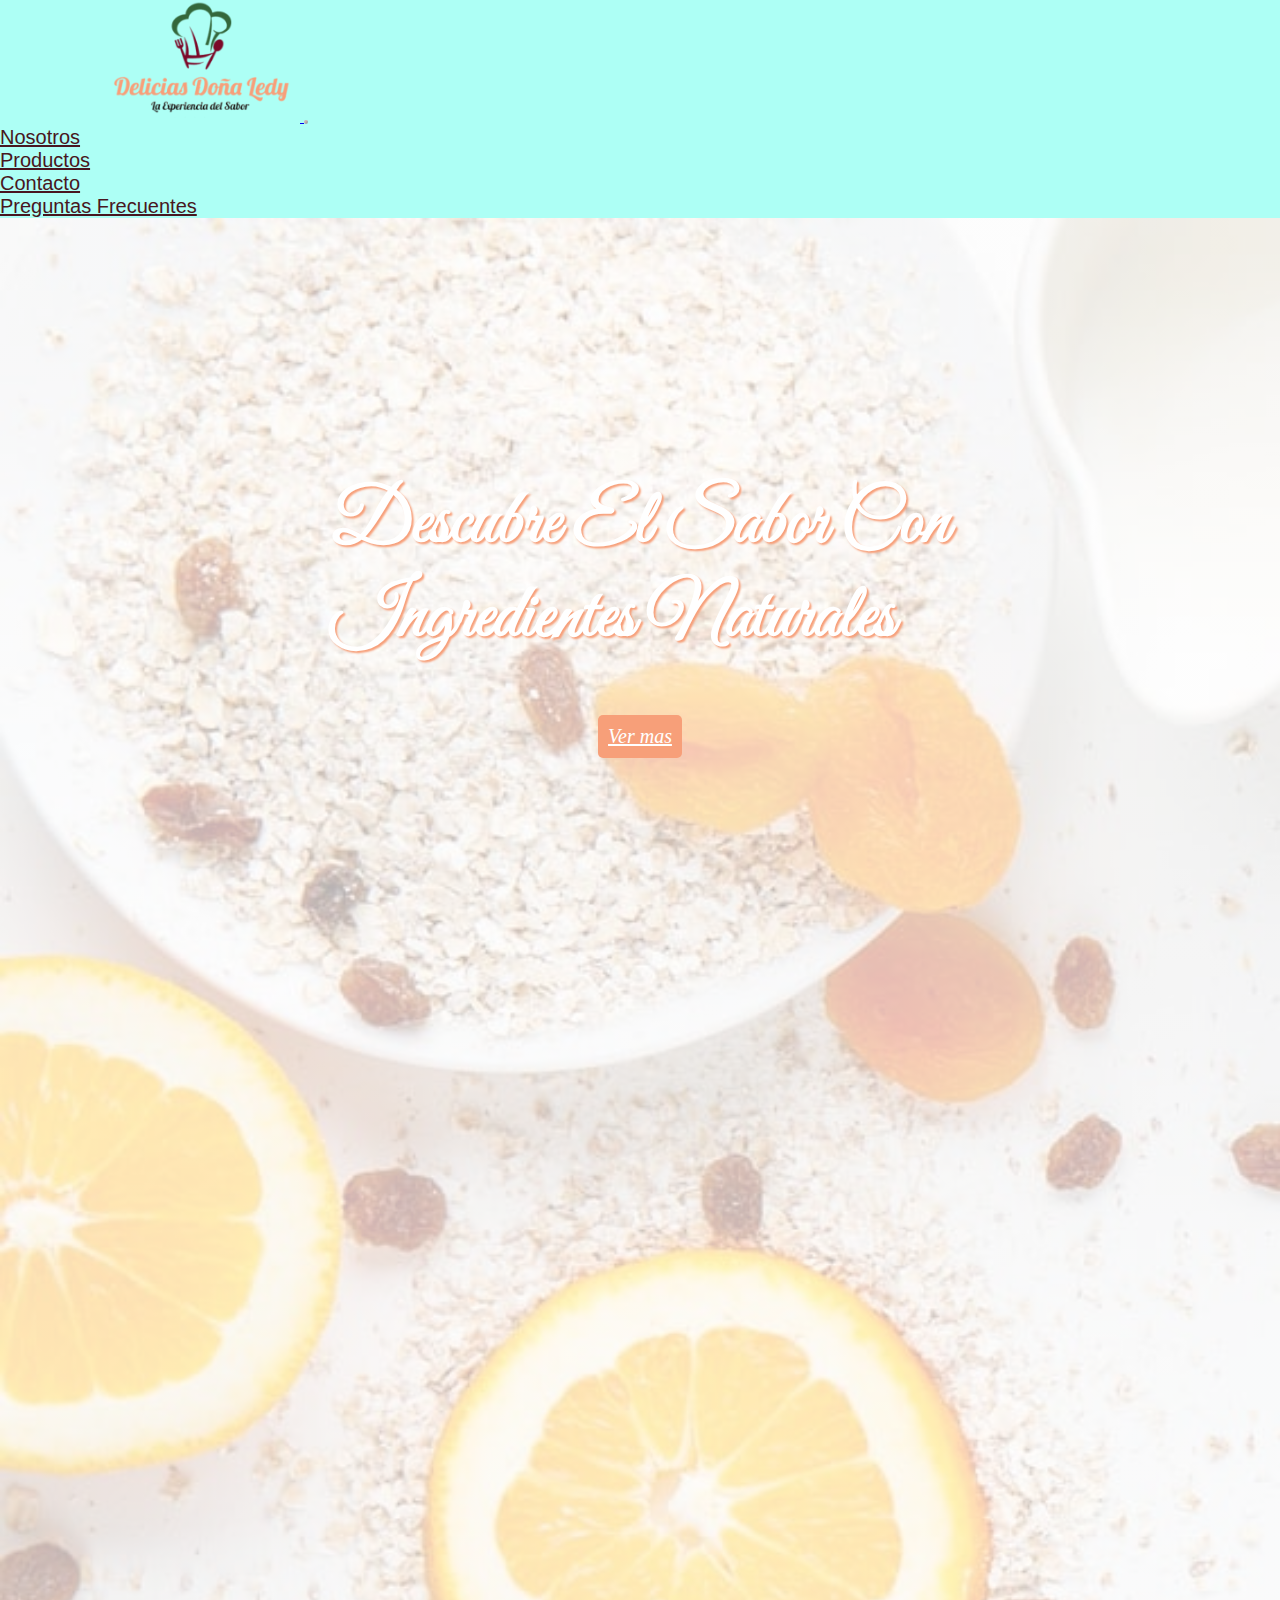
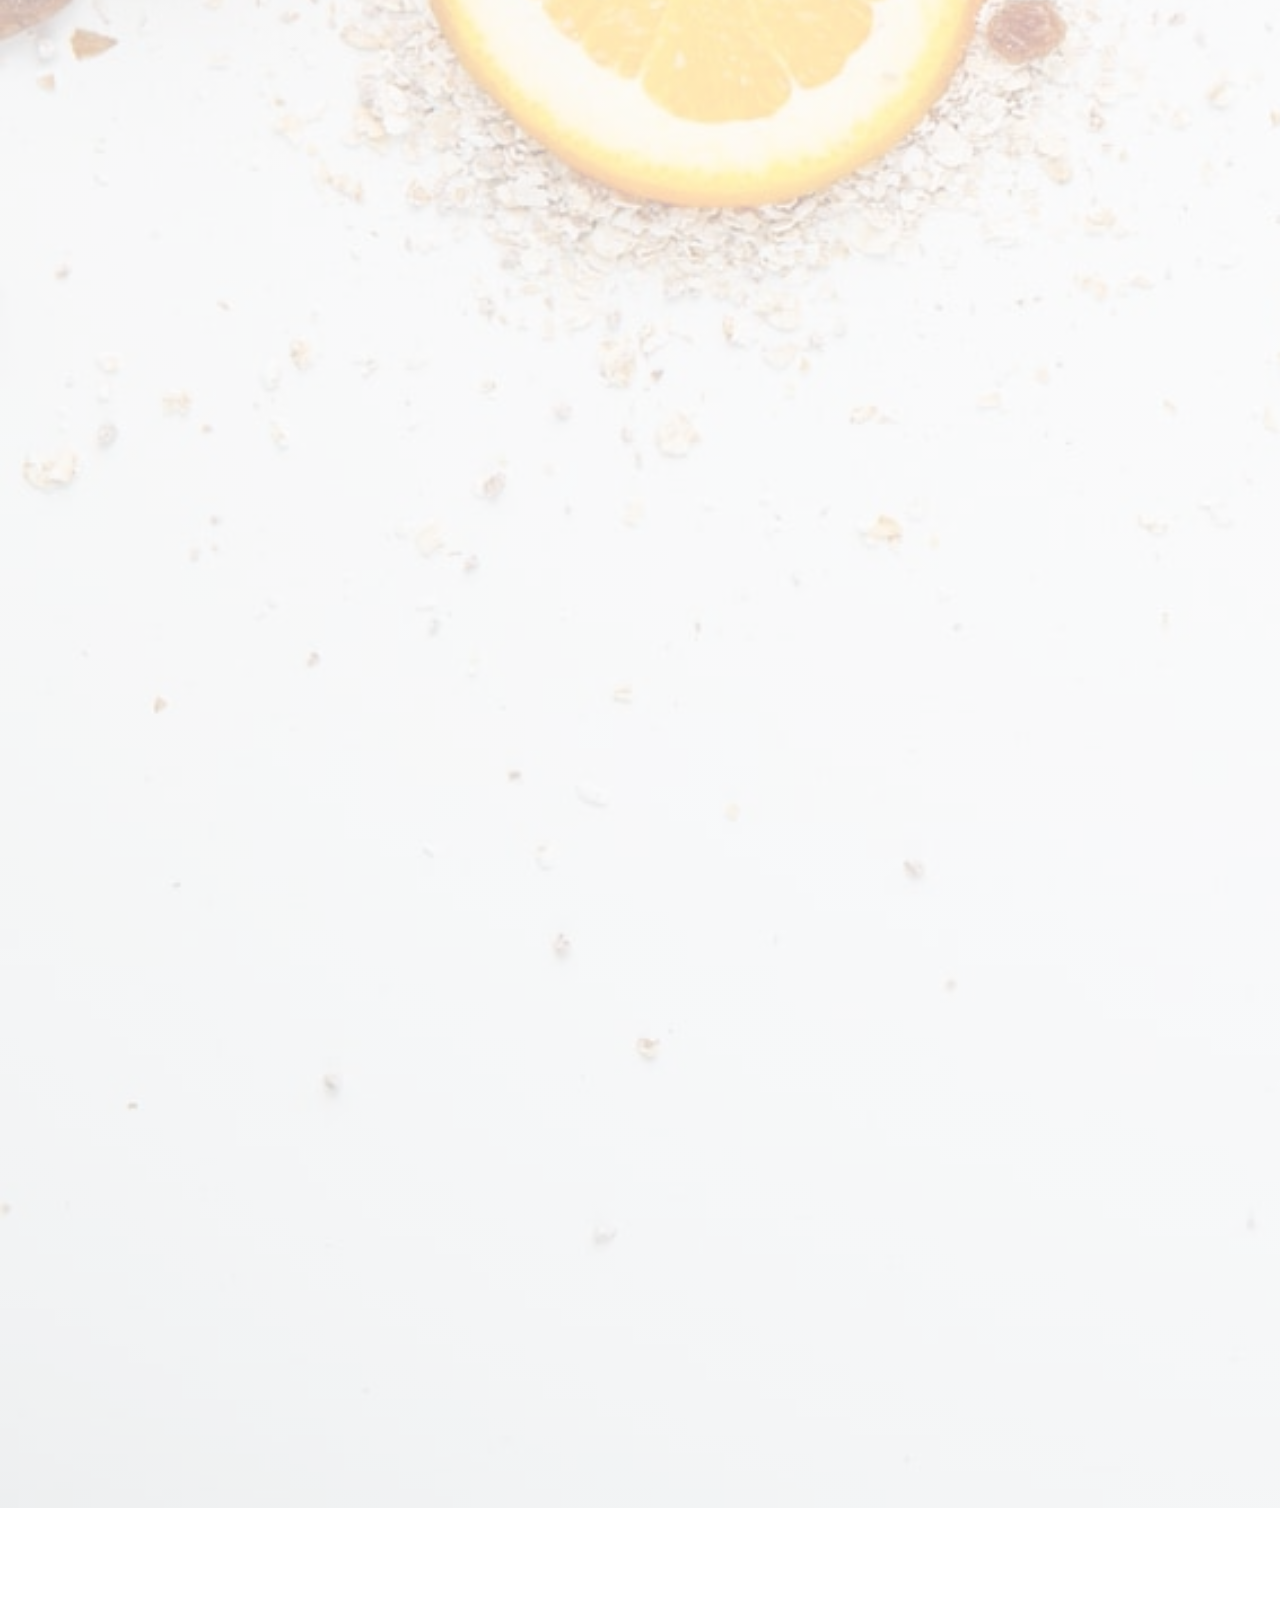
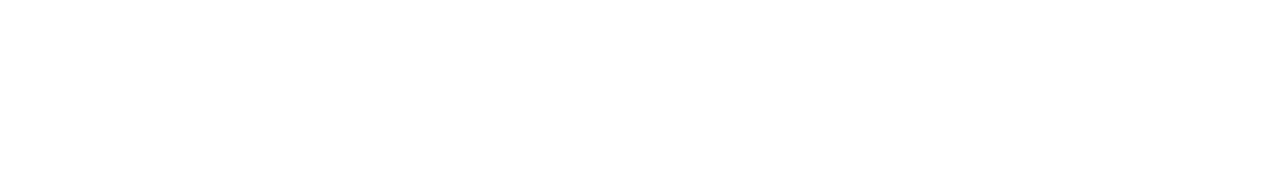
==== commit af596ac5: "3ra Entraga V2" ====
--- a/index.html
+++ b/index.html
@@ -109,17 +109,17 @@
                 <div class="tarjeta">
                     <img src="https://icongr.am/material/account-check.svg?size=35&color=301014" alt="icono">
                     <h3>Lorena</h3>
-                    <p class="text-justify">"Lorem ipsum dolor sit amet consectetur adipisicing elit. Cupiditate, alias earum quas perferendis veniam nulla."</p>
+                    <p class="text-justify">"Exquisitas comidas hechas con productos de primera calidad lo cual se nota en su sabor"</p>
                 </div>
                 <div class="tarjeta">
                     <img src="https://icongr.am/material/account-check.svg?size=35color=301014" alt="icono">
                     <h3>Angela</h3>
-                    <p class="text-justify">"Lorem ipsum dolor sit amet consectetur adipisicing elit. Cupiditate, alias earum quas perferendis veniam nulla."</p>
+                    <p class="text-justify">"Excelente sazon, te remonta a la infancia con los sabores de la abuela"</p>
                 </div>
                 <div class="tarjeta">
                     <img src="https://icongr.am/material/account-check.svg?size=35&color=301014" alt="icono">
                     <h3>Simon</h3>
-                    <p class="text-justify">"Lorem ipsum dolor sit amet consectetur adipisicing elit. Laborum est alias ullam voluptatibus dolores repellendus."</p>
+                    <p class="text-justify">"El pastel de pollo es algo sensasional, mis hijos lo aman, lo encargamos una vez por semana"</p>
                 </div>               
             </div>
         </section>
--- a/css/estilos.css
+++ b/css/estilos.css
@@ -19,14 +19,14 @@
  "footer";
 }
 
-.main .seccionNosotros .contenedorNosotros .row .texto, .main .recomendaciones .tarjetaRecomendacion .tarjeta p, .main section .nosotros p, .main section .nuestraMision p, .main .preguntas div p {
+.main .seccionNosotros .contenedorNosotros .row .texto, .main .recomendaciones .tarjetaRecomendacion .tarjeta p, .main .containerNosotros .nosotros p, .main .containerNosotros .nuestraMision p, .main .preguntas div p {
   color: #481620;
   font-size: 20px;
   font-family: Arial, Helvetica, sans-serif;
   padding: 5px;
 }
 
-.main section h2, .mainContac section h2 {
+.main section h2, .main .seccionNosotros h2, .main .recomendaciones h2, .main .productos h2, .main .containerNosotros .textoNosotros h2, .mainContac section h2, .main .preguntas div h2 {
   width: 100%;
   text-align: center;
   color: #481620;
@@ -185,6 +185,16 @@
   color: #F79F79;
 }
 
+.main .seccionNosotros {
+  display: -webkit-box;
+  display: -ms-flexbox;
+  display: flex;
+  -webkit-box-orient: vertical;
+  -webkit-box-direction: normal;
+      -ms-flex-direction: column;
+          flex-direction: column;
+}
+
 .main .seccionNosotros .contenedorNosotros .row .imagen {
   margin: 10px;
 }
@@ -195,6 +205,13 @@
 }
 
 .main .recomendaciones {
+  display: -webkit-box;
+  display: -ms-flexbox;
+  display: flex;
+  -webkit-box-orient: vertical;
+  -webkit-box-direction: normal;
+      -ms-flex-direction: column;
+          flex-direction: column;
   background-image: -webkit-gradient(linear, left top, left bottom, from(rgba(255, 255, 255, 0.7)), to(rgba(255, 255, 255, 0.7))), url(https://images.pexels.com/photos/1414651/pexels-photo-1414651.jpeg?auto=compress&cs=tinysrgb&dpr=2&h=750&w=1260);
   background-image: linear-gradient(rgba(255, 255, 255, 0.7), rgba(255, 255, 255, 0.7)), url(https://images.pexels.com/photos/1414651/pexels-photo-1414651.jpeg?auto=compress&cs=tinysrgb&dpr=2&h=750&w=1260);
   background-size: cover;
@@ -251,13 +268,23 @@
 }
 
 /* ----------------------------MAIN-PRODUCTOS-------------------------------------- */
+.main .productos {
+  display: -webkit-box;
+  display: -ms-flexbox;
+  display: flex;
+  -webkit-box-orient: vertical;
+  -webkit-box-direction: normal;
+      -ms-flex-direction: column;
+          flex-direction: column;
+}
+
 .main .productos .galeria {
   display: -ms-grid;
   display: grid;
   -ms-grid-columns: 1fr 1fr 1fr;
       grid-template-columns: 1fr 1fr 1fr;
-  -ms-grid-rows: 1fr 1fr 1fr;
-      grid-template-rows: 1fr 1fr 1fr;
+  -ms-grid-rows: 1fr 1fr;
+      grid-template-rows: 1fr 1fr;
   gap: 20px 30px;
       grid-template-areas: "prod1 prod2 prod3"  "prod4 prod5 prod6"@@ -370,19 +397,27 @@
   padding: 15px;
 }
 
-/* ----------------------------MAIN-NOSOTROS--------------------------------------- */
-.main section {
-  display: -webkit-box;
-  display: -ms-flexbox;
-  display: flex;
-}
-
-.main section .imagenNosotros {
-  width: 100px;
-  height: 800px;
-}
-
-.main section .nuestraMision {
+/* /* ----------------------------MAIN-NOSOTROS--------------------------------------- */
+.main .containerNosotros {
+  display: -webkit-box;
+  display: -ms-flexbox;
+  display: flex;
+  -ms-flex-wrap: wrap;
+      flex-wrap: wrap;
+}
+
+.main .containerNosotros .imagenNosotros {
+  width: 50%;
+  background-image: url(https://images.pexels.com/photos/4252133/pexels-photo-4252133.jpeg?auto=compress&cs=tinysrgb&dpr=2&h=750&w=1260);
+  background-size: cover;
+  background-position: center;
+}
+
+.main .containerNosotros .textoNosotros {
+  width: 50%;
+}
+
+.main .containerNosotros .nuestraMision {
   display: -webkit-box;
   display: -ms-flexbox;
   display: flex;
@@ -395,7 +430,7 @@
           align-items: center;
 }
 
-.main section .nuestraMision img {
+.main .containerNosotros .nuestraMision img {
   width: 200px;
   height: 200px;
 }
@@ -492,6 +527,13 @@
 
 /* ----------------------------MAIN-PREGUNTAS-------------------------------------- */
 .main .preguntas {
+  display: -webkit-box;
+  display: -ms-flexbox;
+  display: flex;
+  -webkit-box-orient: vertical;
+  -webkit-box-direction: normal;
+      -ms-flex-direction: column;
+          flex-direction: column;
   width: 100%;
 }
 
@@ -521,7 +563,7 @@
  "prod3 prod4"   "prod5 prod6"  "prod7 prod8"- "prod9";
+ "prod9 prod10";
   }
 }
 
@@ -571,6 +613,24 @@
   }
   .main .productos .galeria .prod h3 {
     font-size: 25x;
+  }
+  .main .containerNosotros {
+    -webkit-box-orient: vertical;
+    -webkit-box-direction: normal;
+        -ms-flex-direction: column;
+            flex-direction: column;
+    -ms-flex-wrap: wrap;
+        flex-wrap: wrap;
+  }
+  .main .containerNosotros .imagenNosotros {
+    width: 100%;
+    height: 600px;
+    background-image: url(https://images.pexels.com/photos/4252133/pexels-photo-4252133.jpeg?auto=compress&cs=tinysrgb&dpr=2&h=750&w=1260);
+    background-size: cover;
+    background-position: center;
+  }
+  .main .containerNosotros .textoNosotros {
+    width: 100%;
   }
   .main .preguntas div {
     height: 200px;
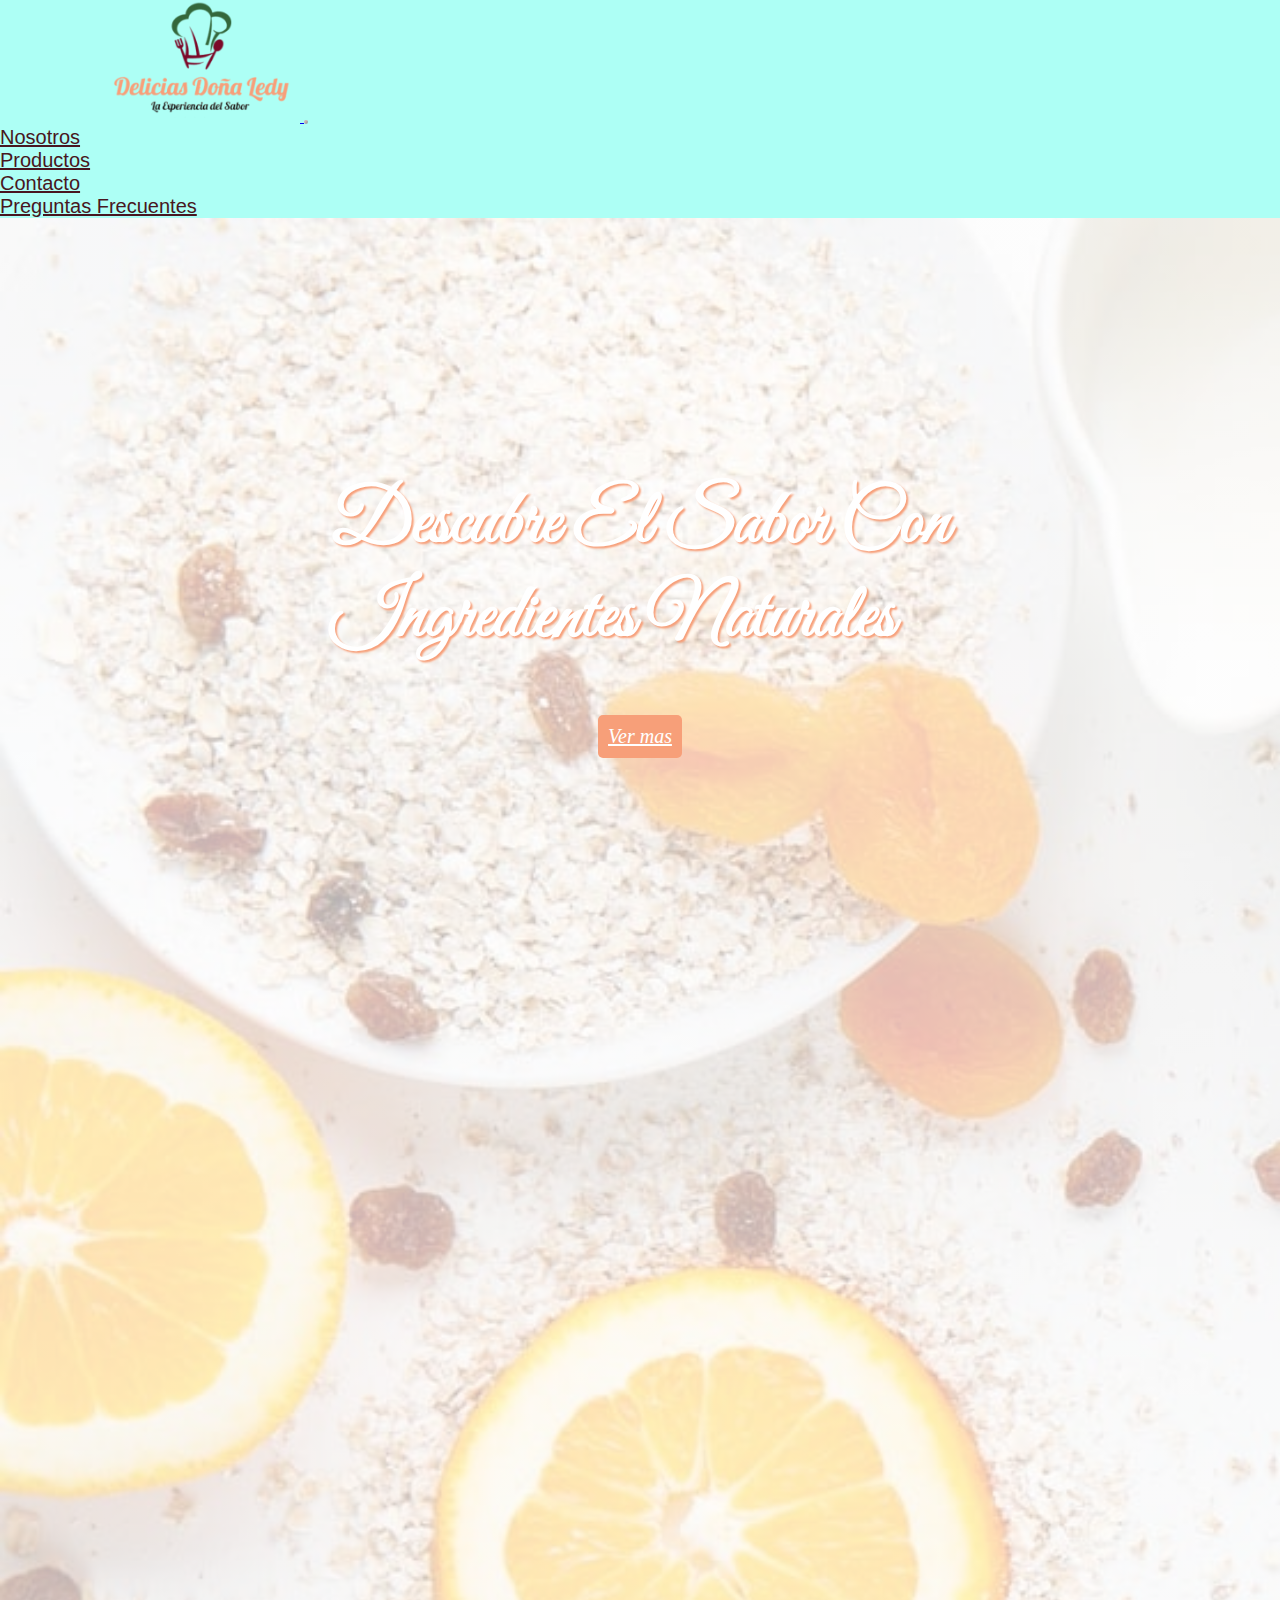
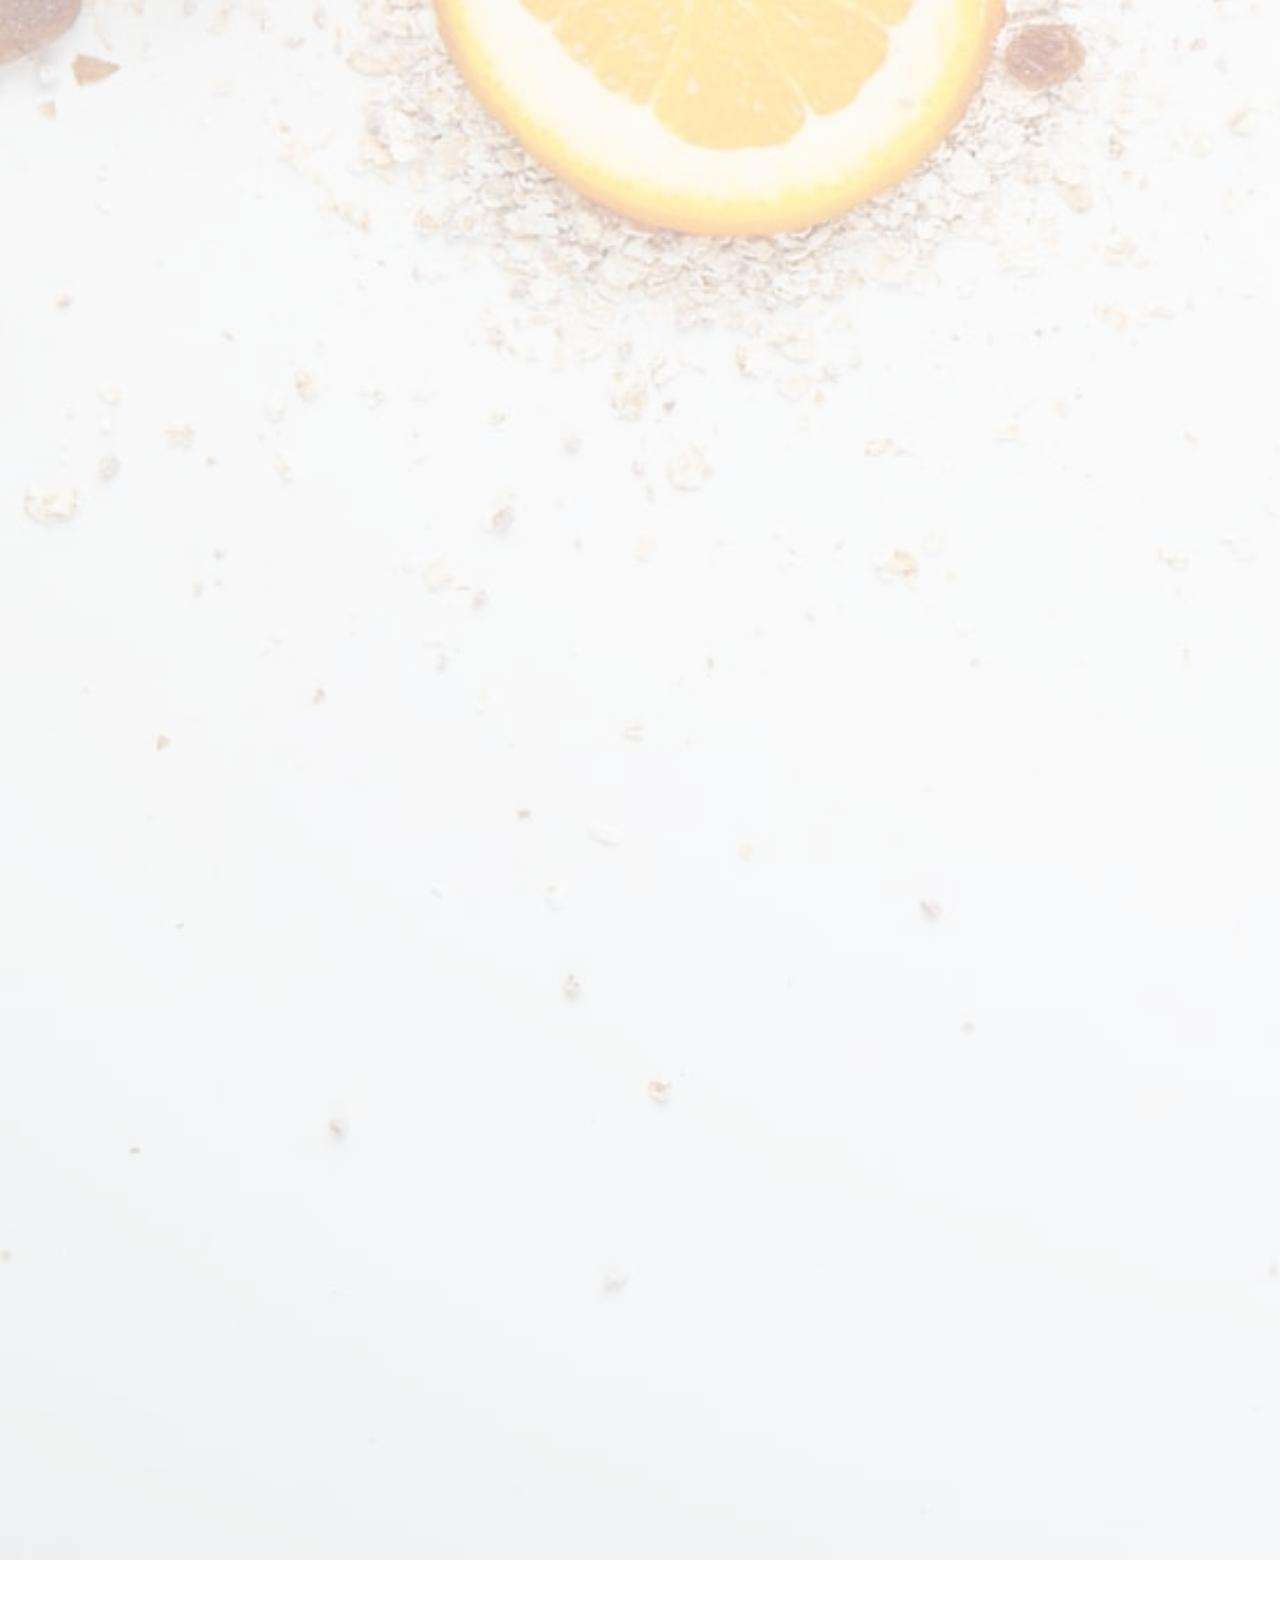
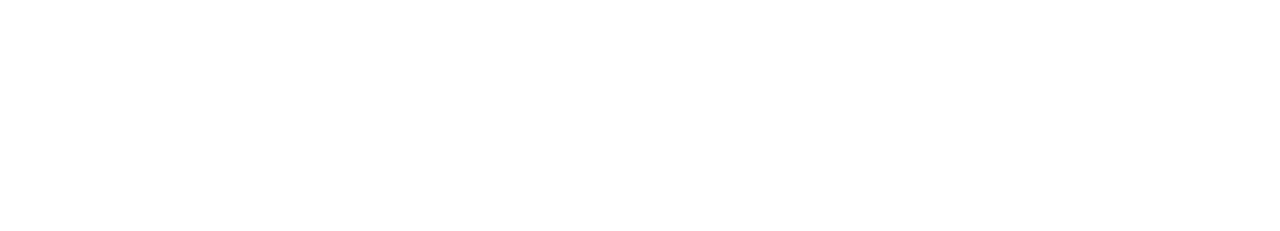
==== commit 30f1dc12: "Entrega Final" ====
--- a/index.html
+++ b/index.html
@@ -98,7 +98,7 @@
                             </div>
                         </div>
                     </div>
-                    <p class="text-justify texto col-xs 12 col-sm 6">En Delicias Doña Ledy somos una pequeña empresa casera dirigida por manos venezolanas con experiencia en la preparación de platos de nuestra gastronomía que engalanan las mesas de nuestros comensales en el día a día y fechas especiales .Sus aromas y sabores son la mezcla de ingredientes naturales de la olla a la mesa con esmero, dedicación y amor.
+                    <p class="text-justify texto col-xs 12 col-sm 6">En En delicias Doña Ledy, somos una empresa familiar, donde con sus propias manos esta venezolana pone en práctica su experiencia y amplio conocimiento de nuestra gastronomía y la cocina de autor, combinando sabores, olores y productos de alta calidad para presentarnos platos que le invitan más que a degustar a darle un regalo a su paladar.
                     </p>
                 </div>
             </div>
@@ -120,6 +120,11 @@
                     <img src="https://icongr.am/material/account-check.svg?size=35&color=301014" alt="icono">
                     <h3>Simon</h3>
                     <p class="text-justify">"El pastel de pollo es algo sensasional, mis hijos lo aman, lo encargamos una vez por semana"</p>
+                </div>
+                <div class="tarjeta">
+                    <img src="https://icongr.am/material/account-check.svg?size=35&color=301014" alt="icono">
+                    <h3>Mirla</h3>
+                    <p class="text-justify">"Los sabores y el aroma de los platos hacen evocar el hogar, el cariño de mamá y es que su sazón, le hacen degustar con exquisito placer cada plato que sale su cocina!"</p>
                 </div>               
             </div>
         </section>
--- a/css/estilos.css
+++ b/css/estilos.css
@@ -252,6 +252,7 @@
   -webkit-box-shadow: 0px 0px 40px #481620;
           box-shadow: 0px 0px 40px #481620;
   margin-top: 10px;
+  margin-bottom: 15px;
 }
 
 .main .recomendaciones .tarjetaRecomendacion .tarjeta h3 {
@@ -264,7 +265,7 @@
 
 .main .recomendaciones .tarjetaRecomendacion .tarjeta p {
   font-family: 'Abel', sans-serif;
-  margin-top: 25px;
+  margin-top: 10px;
 }
 
 /* ----------------------------MAIN-PRODUCTOS-------------------------------------- */
@@ -417,6 +418,11 @@
   width: 50%;
 }
 
+.main .containerNosotros .nosotros p {
+  margin: auto;
+  padding: 15px;
+}
+
 .main .containerNosotros .nuestraMision {
   display: -webkit-box;
   display: -ms-flexbox;
@@ -428,6 +434,11 @@
   -webkit-box-align: center;
       -ms-flex-align: center;
           align-items: center;
+}
+
+.main .containerNosotros .nuestraMision p {
+  margin: auto;
+  padding: 15px;
 }
 
 .main .containerNosotros .nuestraMision img {
@@ -540,15 +551,17 @@
 .main .preguntas div {
   width: 100%;
   height: 300px;
-  height: 300px;
-  width: 100%;
-  display: -webkit-box;
-  display: -ms-flexbox;
-  display: flex;
-  -webkit-box-orient: vertical;
-  -webkit-box-direction: normal;
-      -ms-flex-direction: column;
-          flex-direction: column;
+  display: -webkit-box;
+  display: -ms-flexbox;
+  display: flex;
+  -webkit-box-orient: vertical;
+  -webkit-box-direction: normal;
+      -ms-flex-direction: column;
+          flex-direction: column;
+}
+
+.main .preguntas div p {
+  padding: 15px;
 }
 
 @media only screen and (max-width: 1280px) {
@@ -632,8 +645,8 @@
   .main .containerNosotros .textoNosotros {
     width: 100%;
   }
-  .main .preguntas div {
-    height: 200px;
+  .main .preguntas div h2 {
+    font-size: 30px;
   }
   .main .preguntas div p {
     font-size: 15px;
